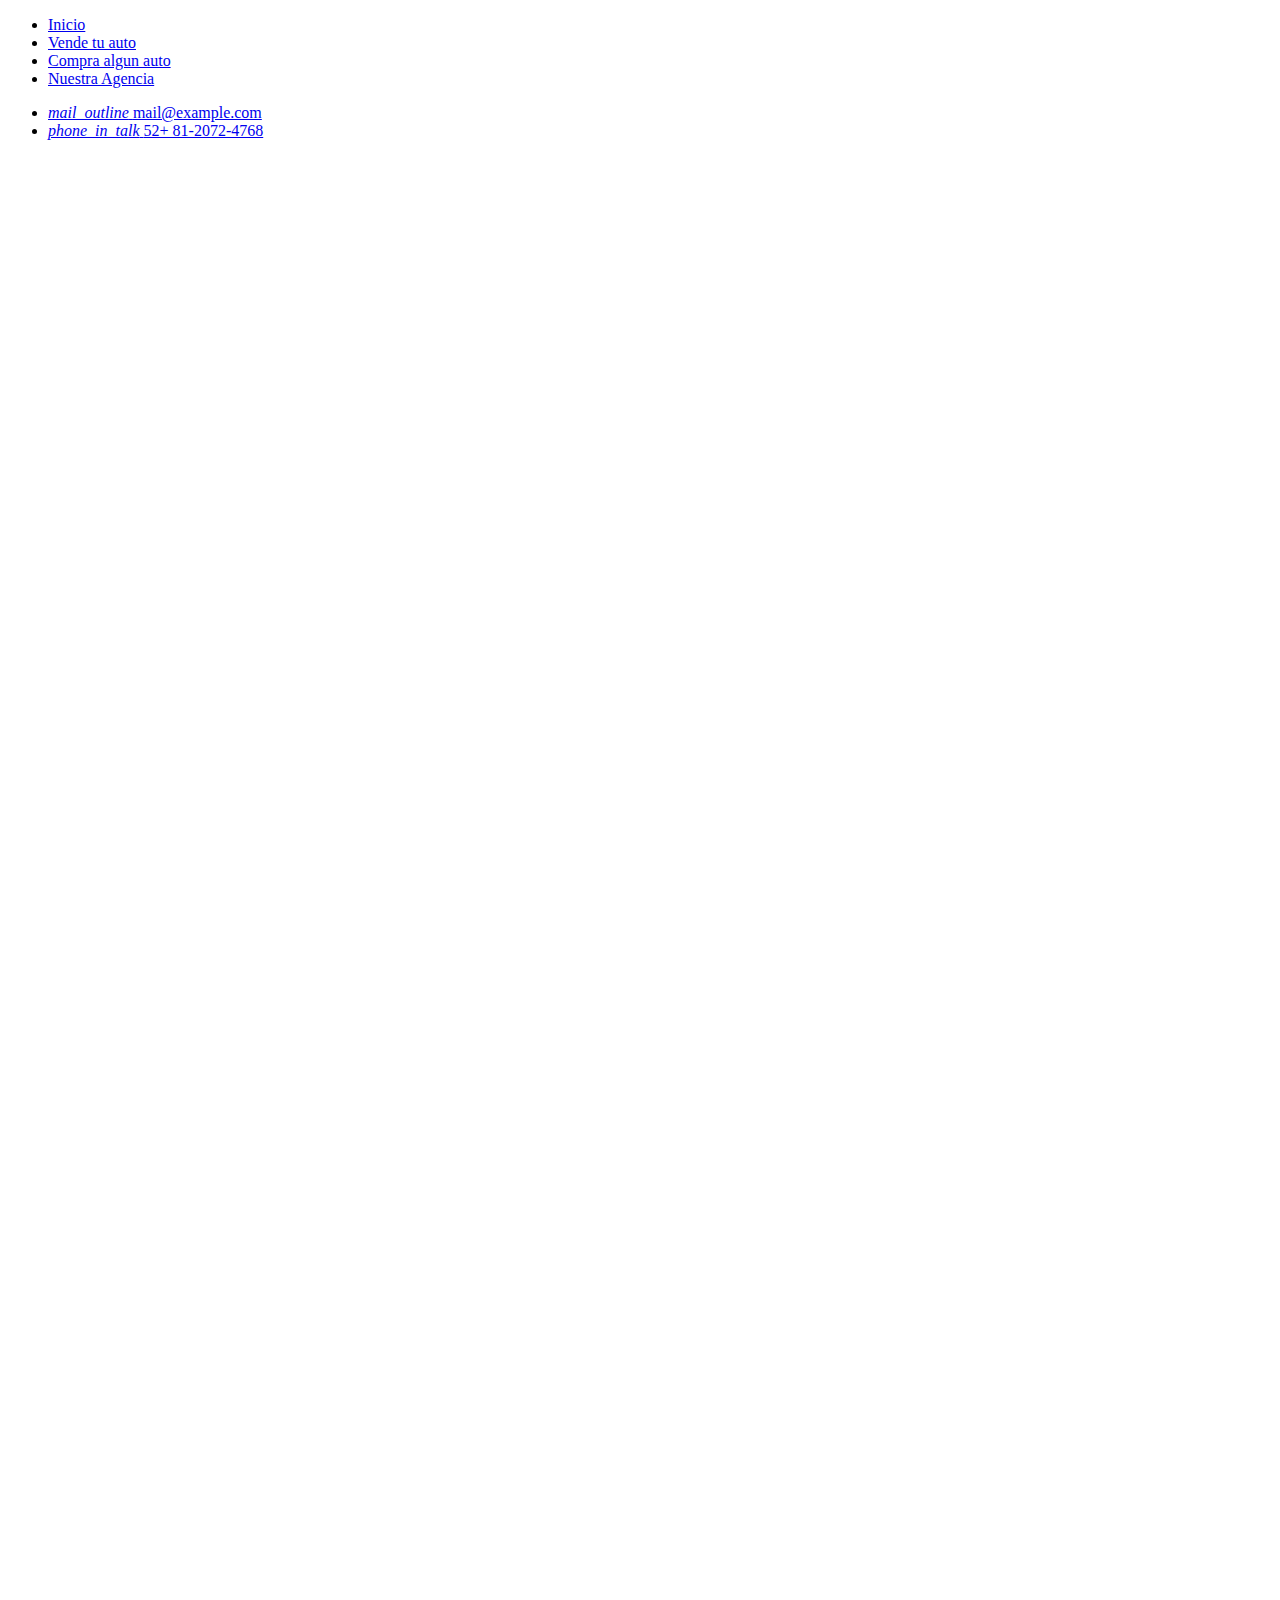
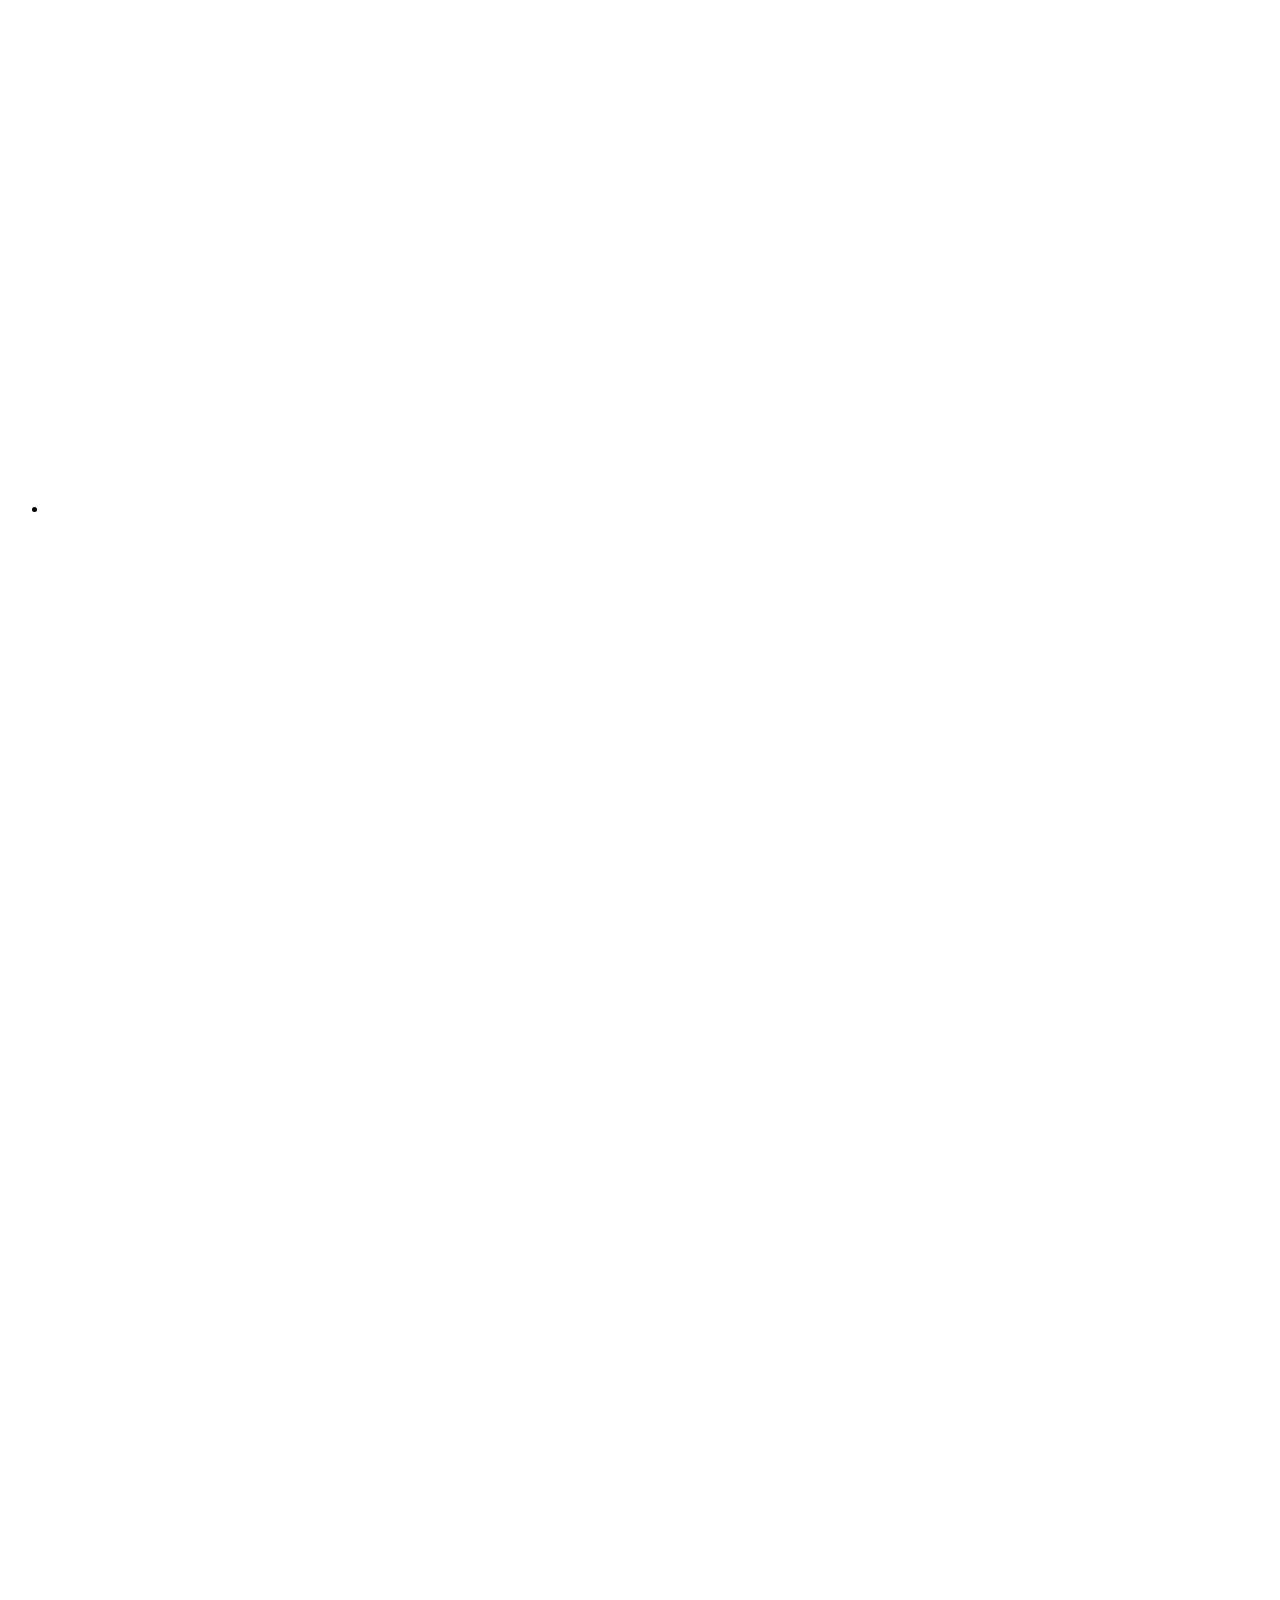
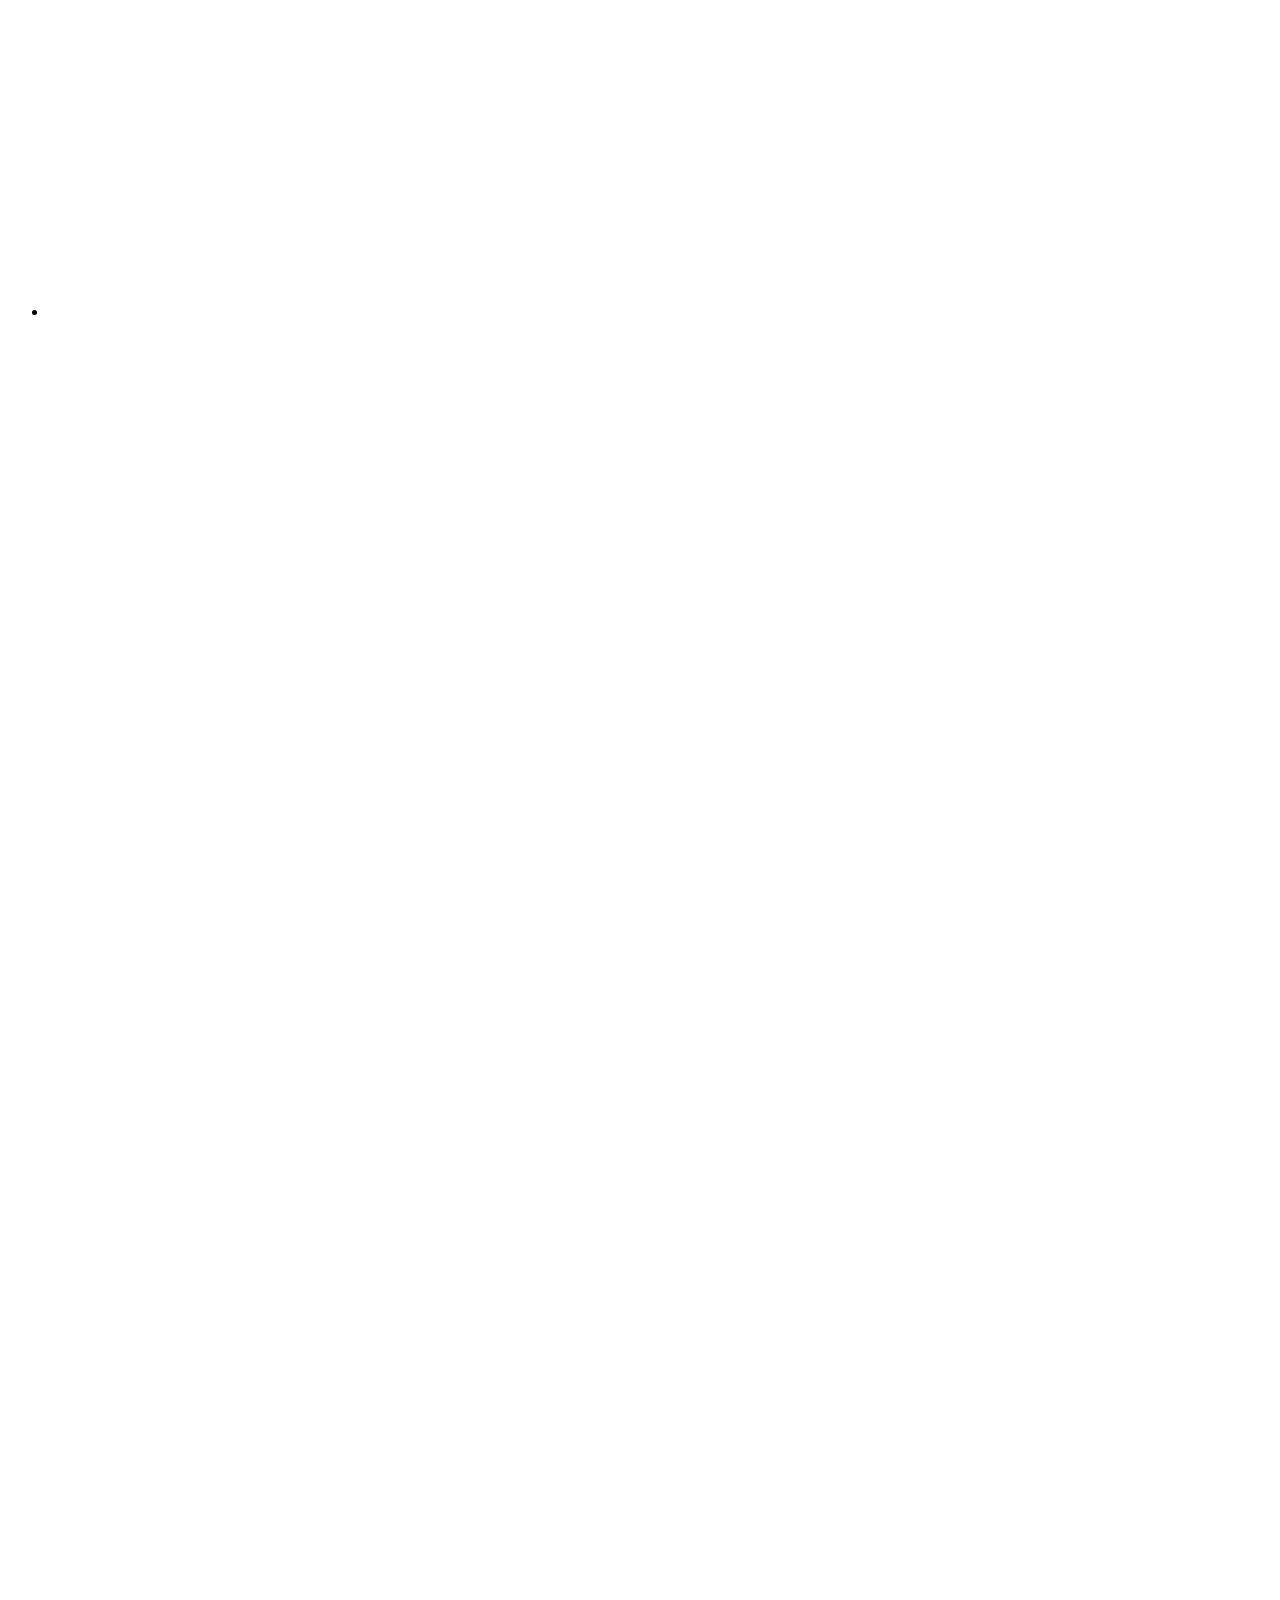
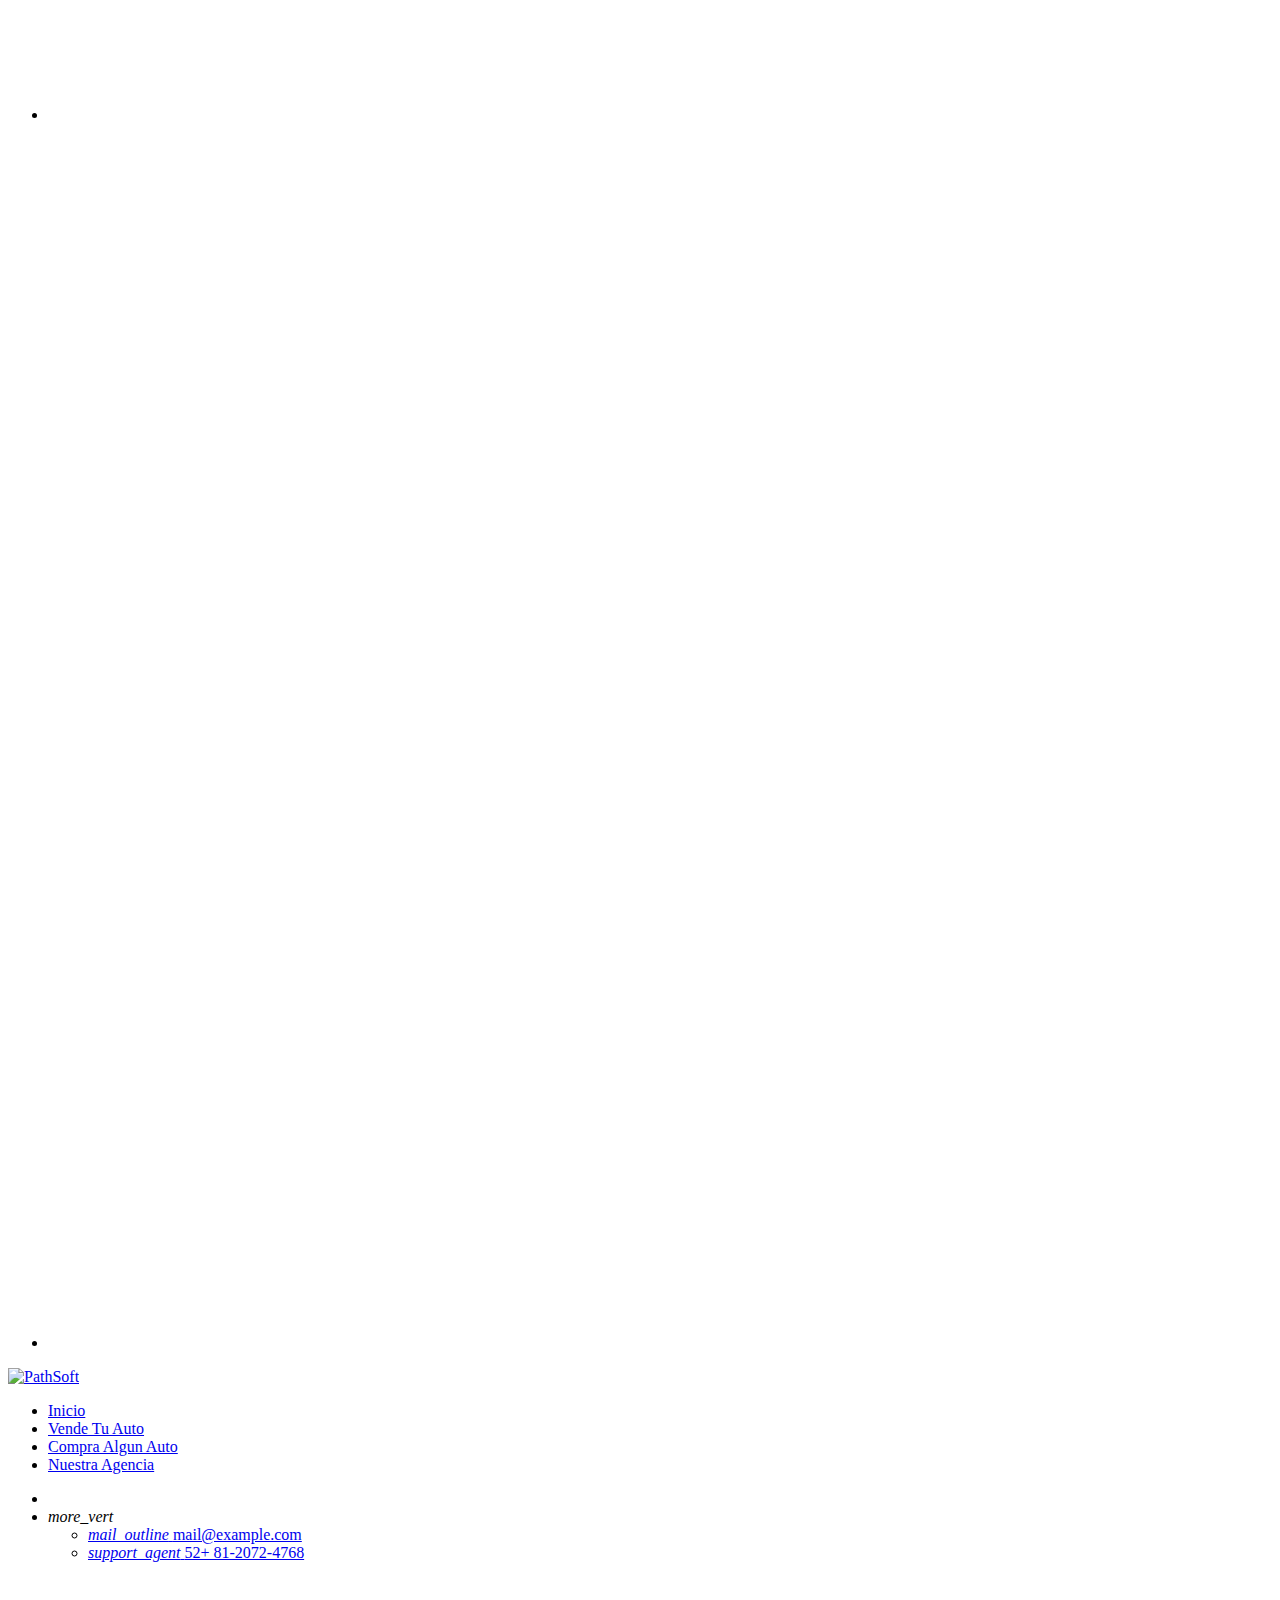
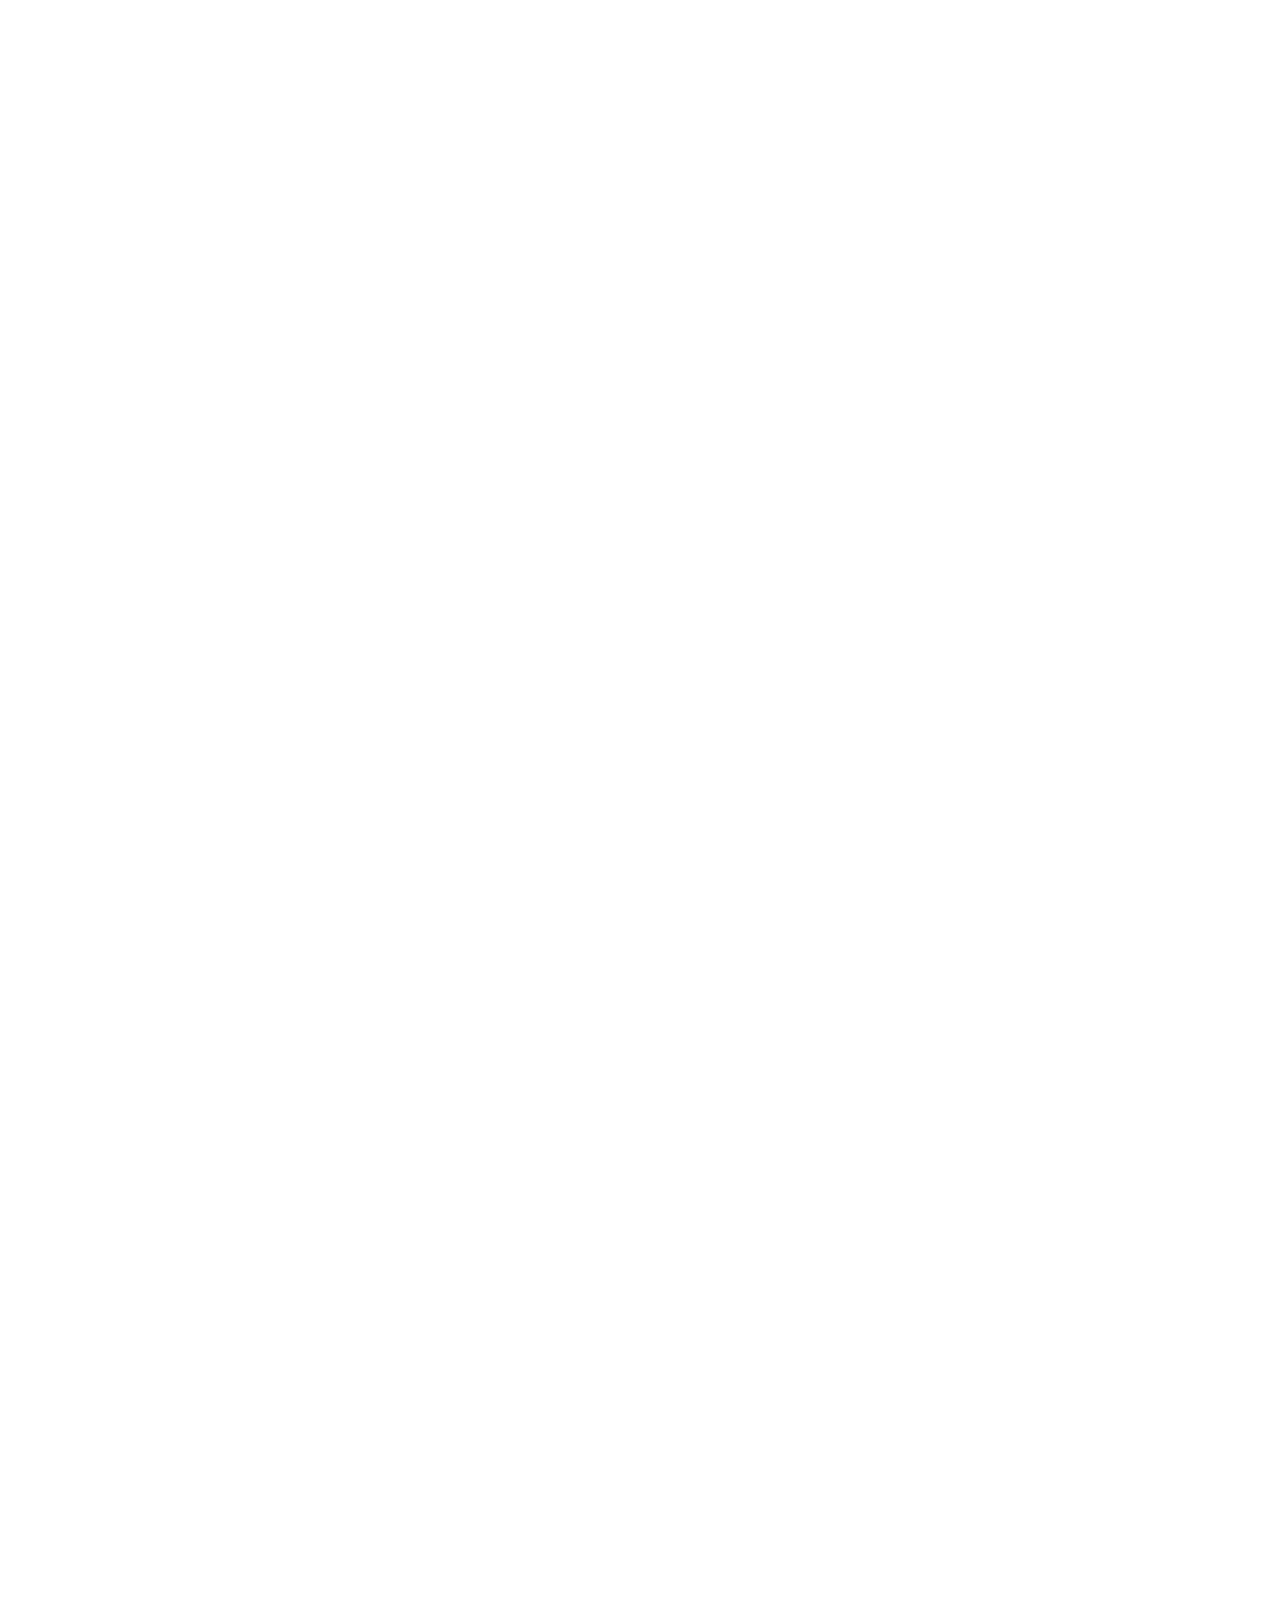
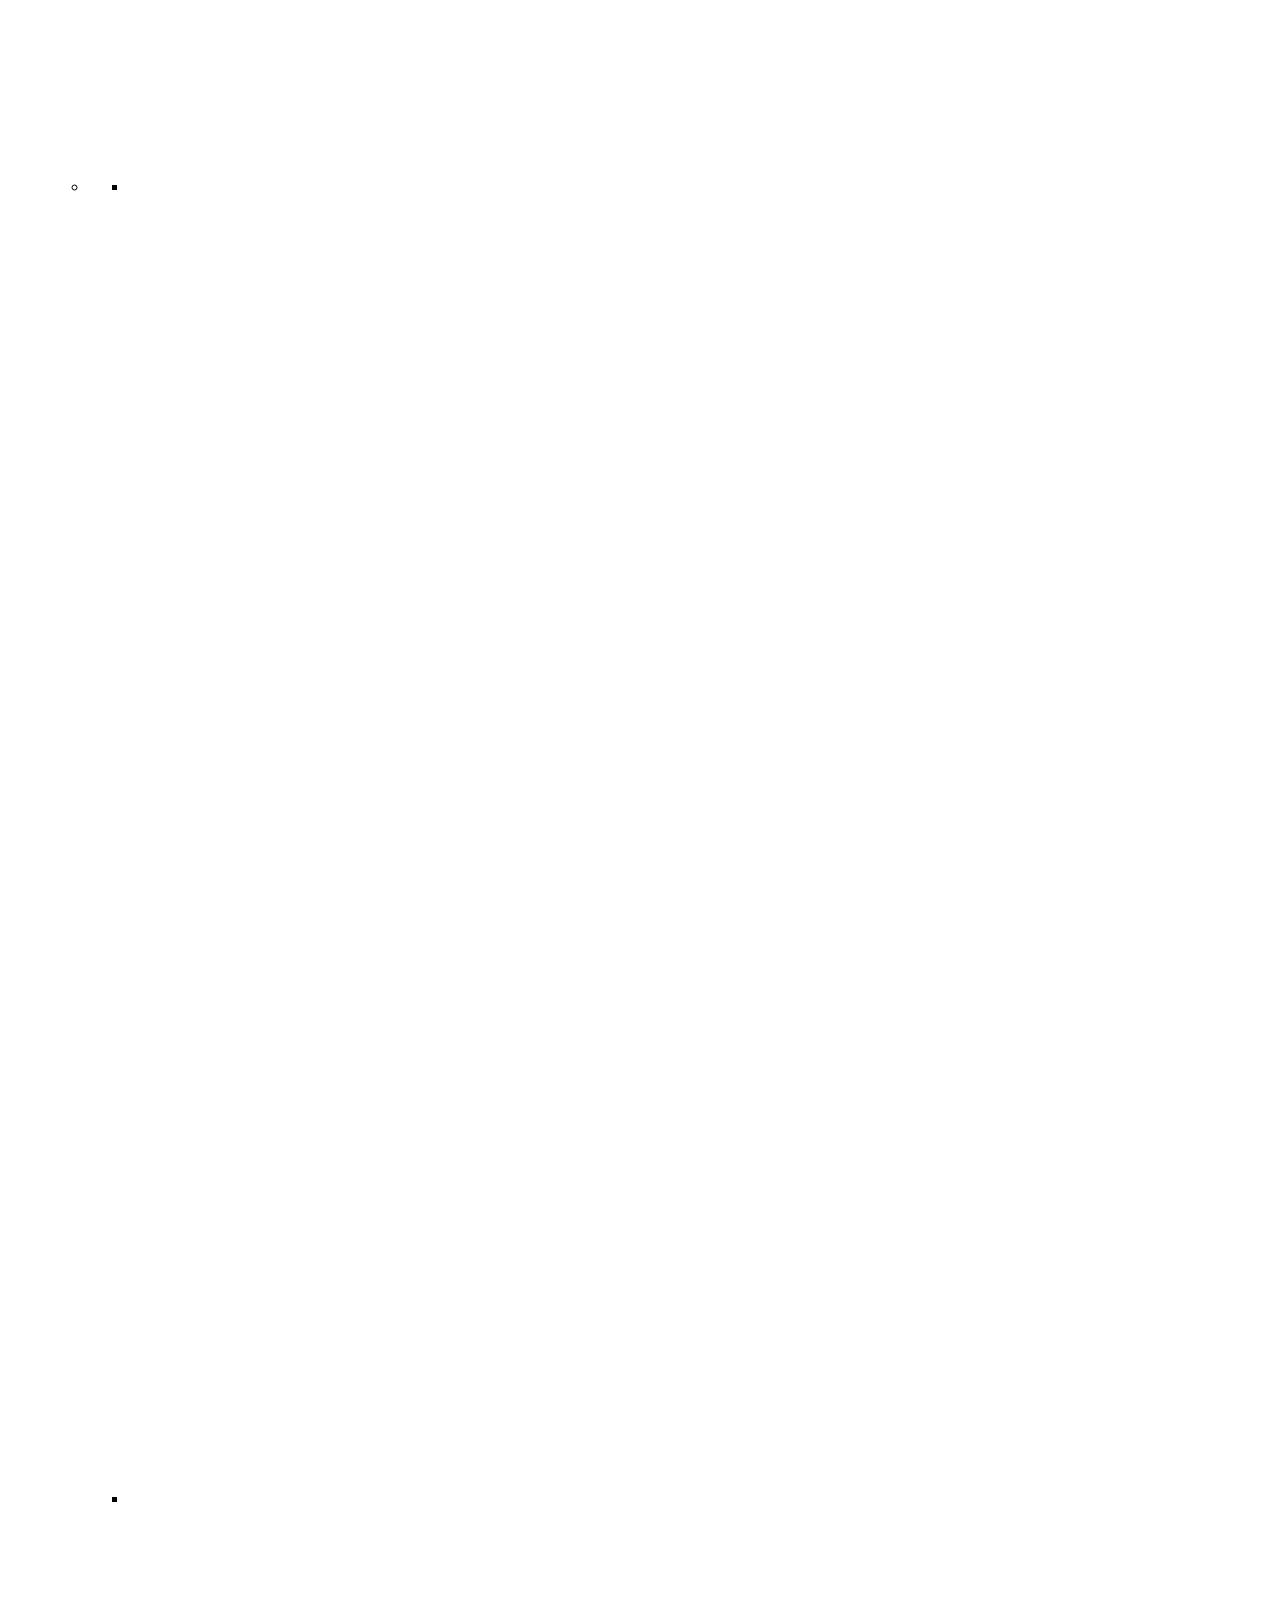
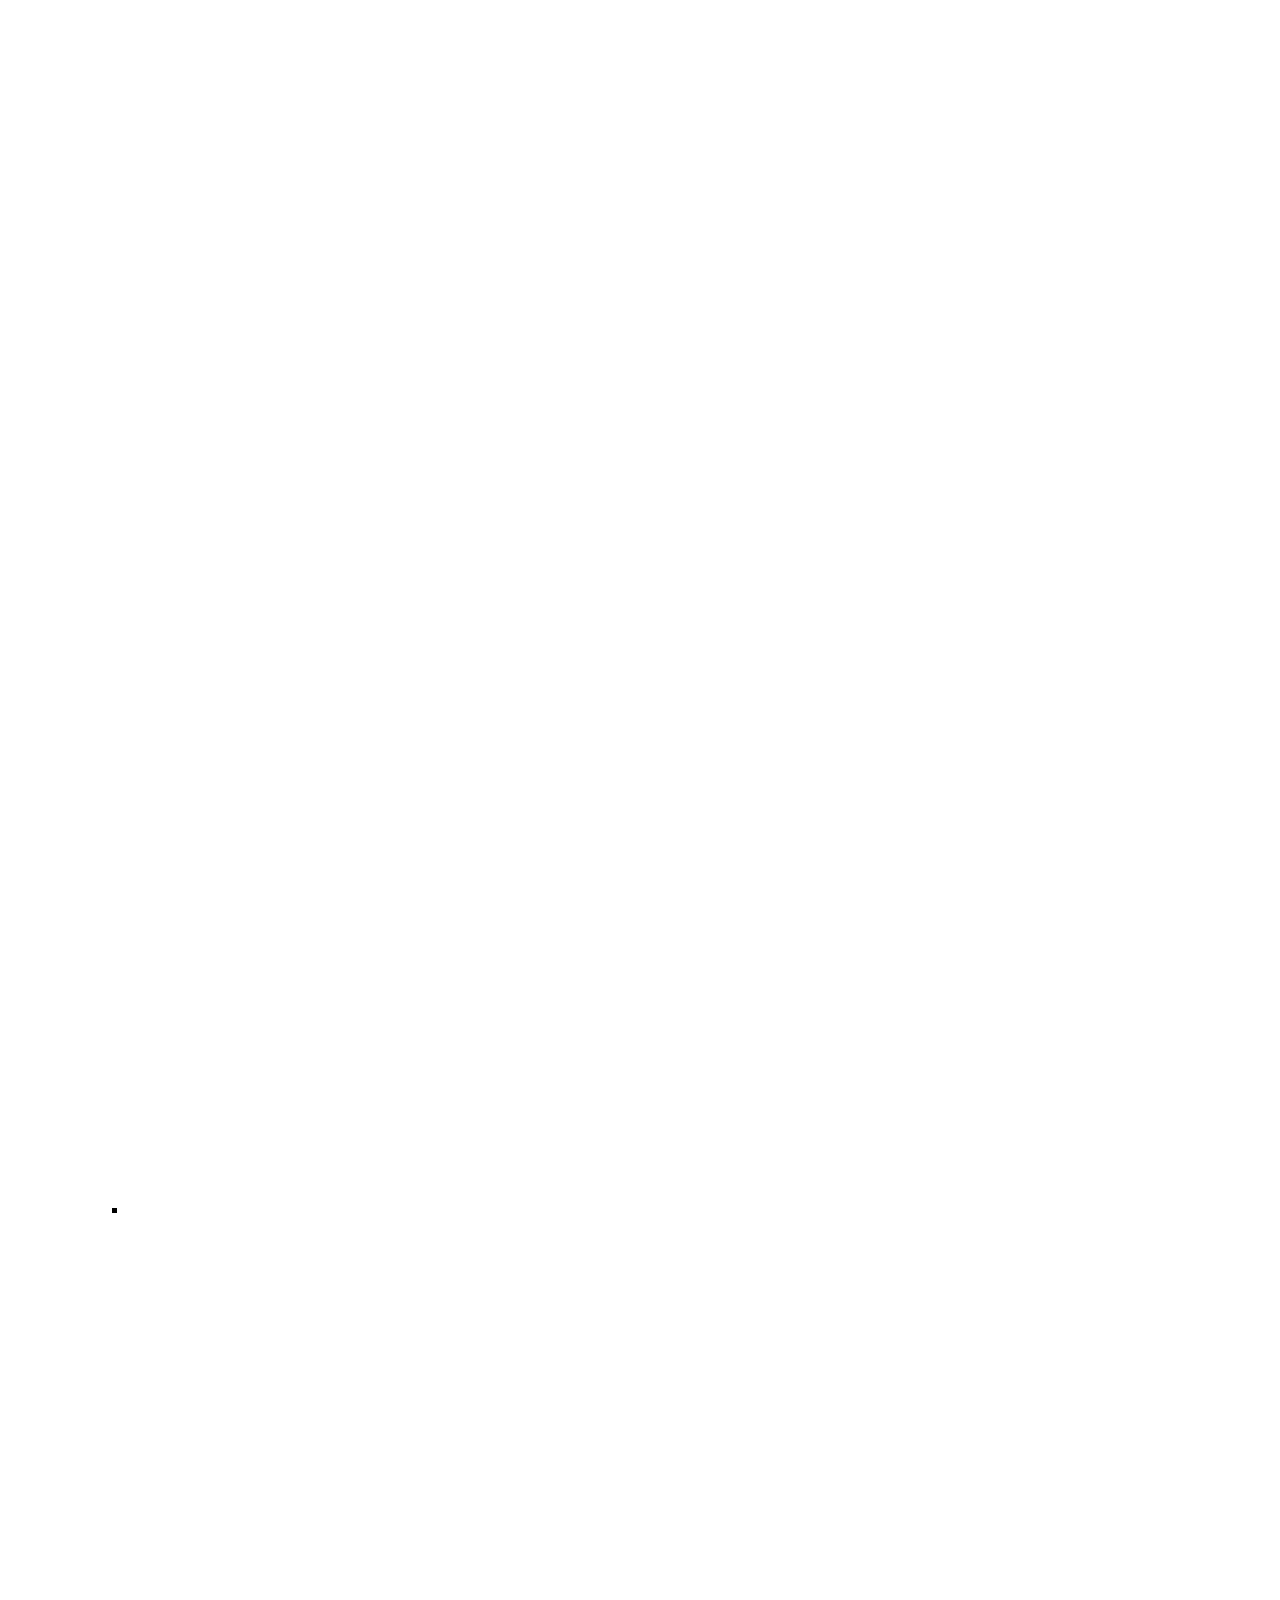
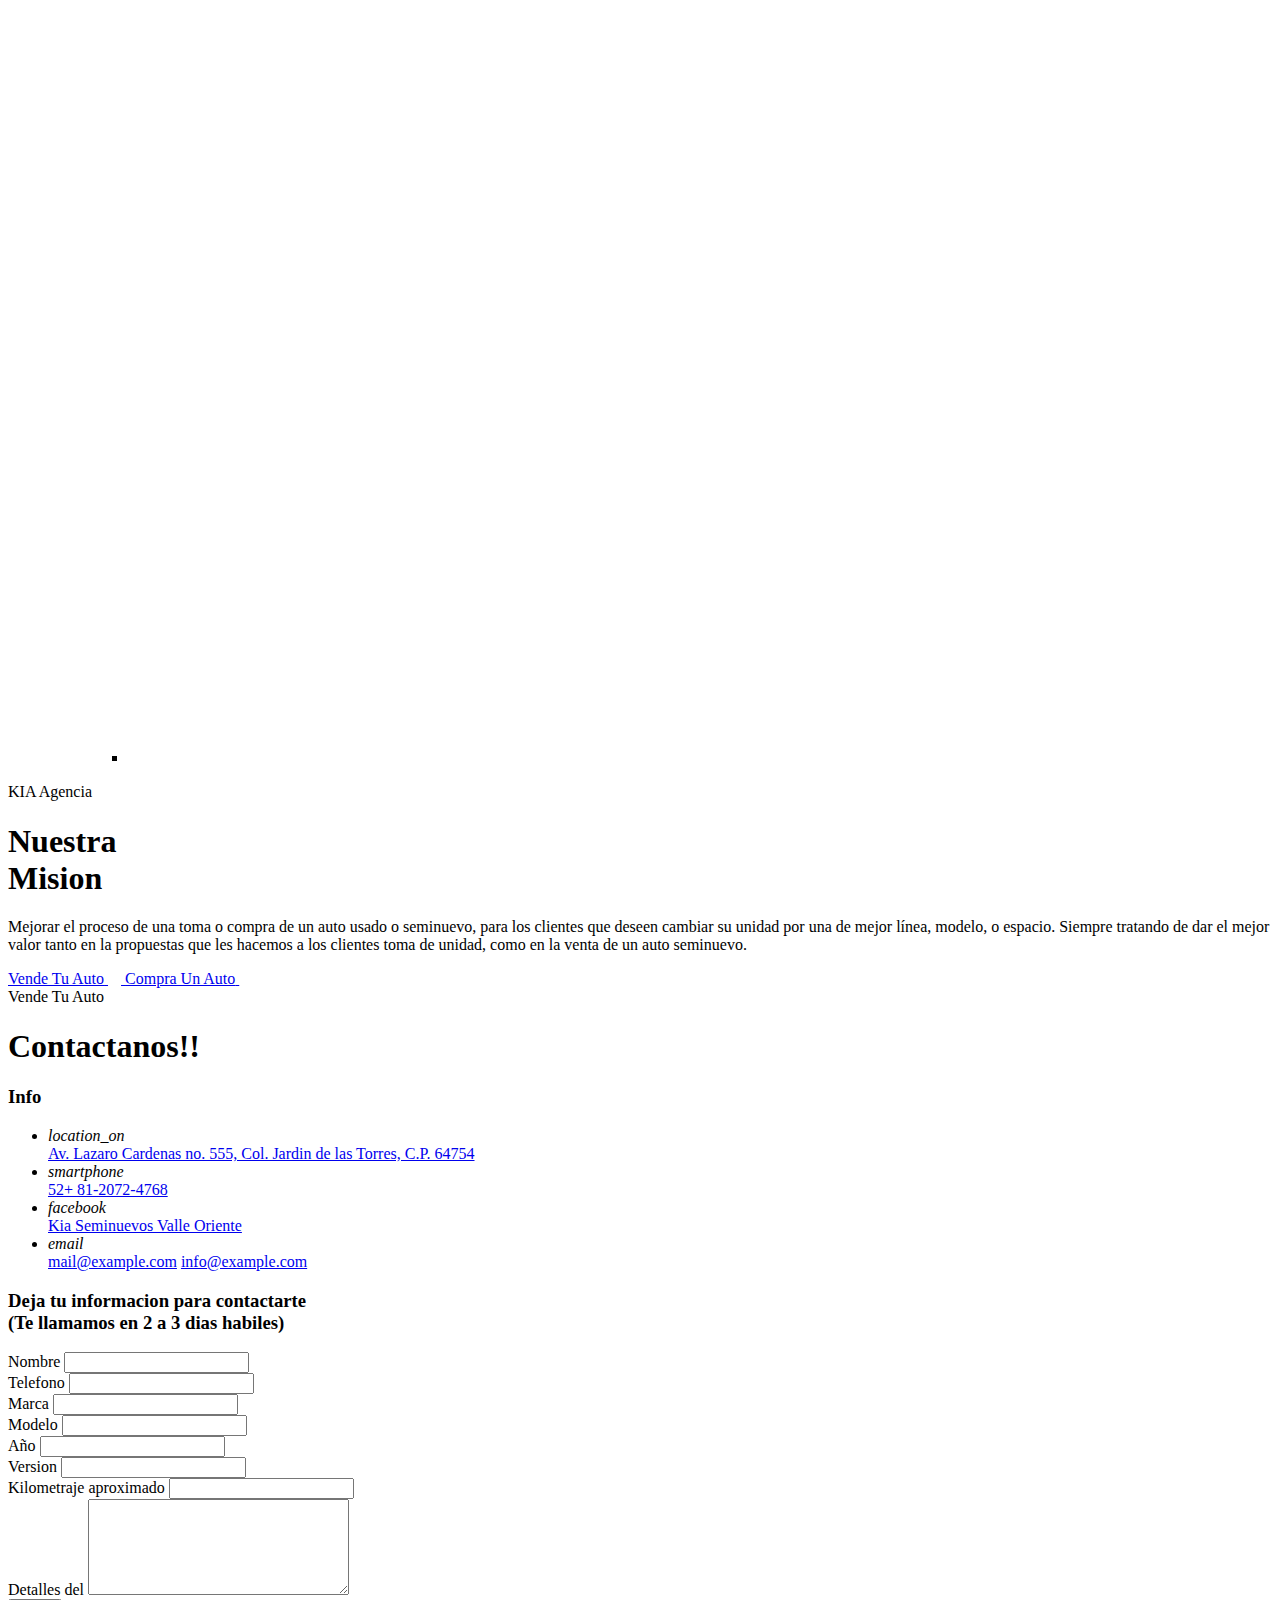
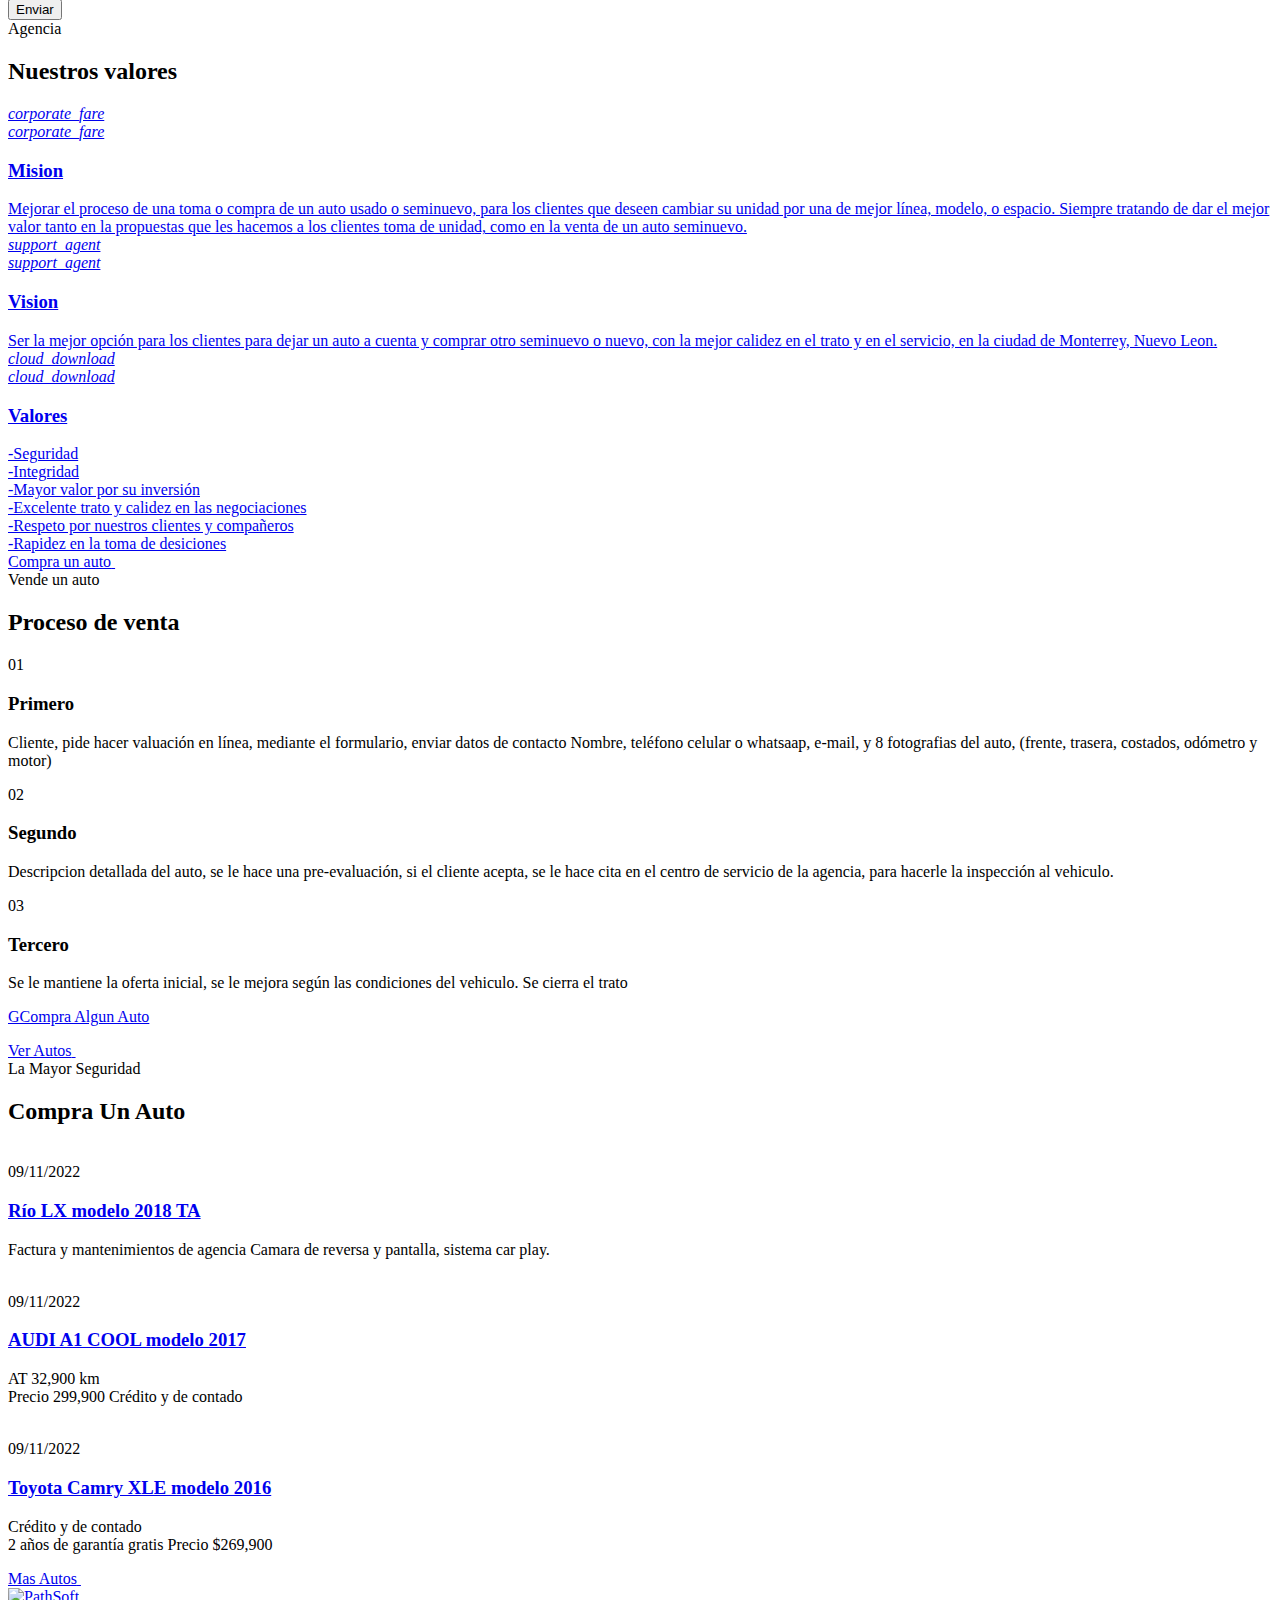
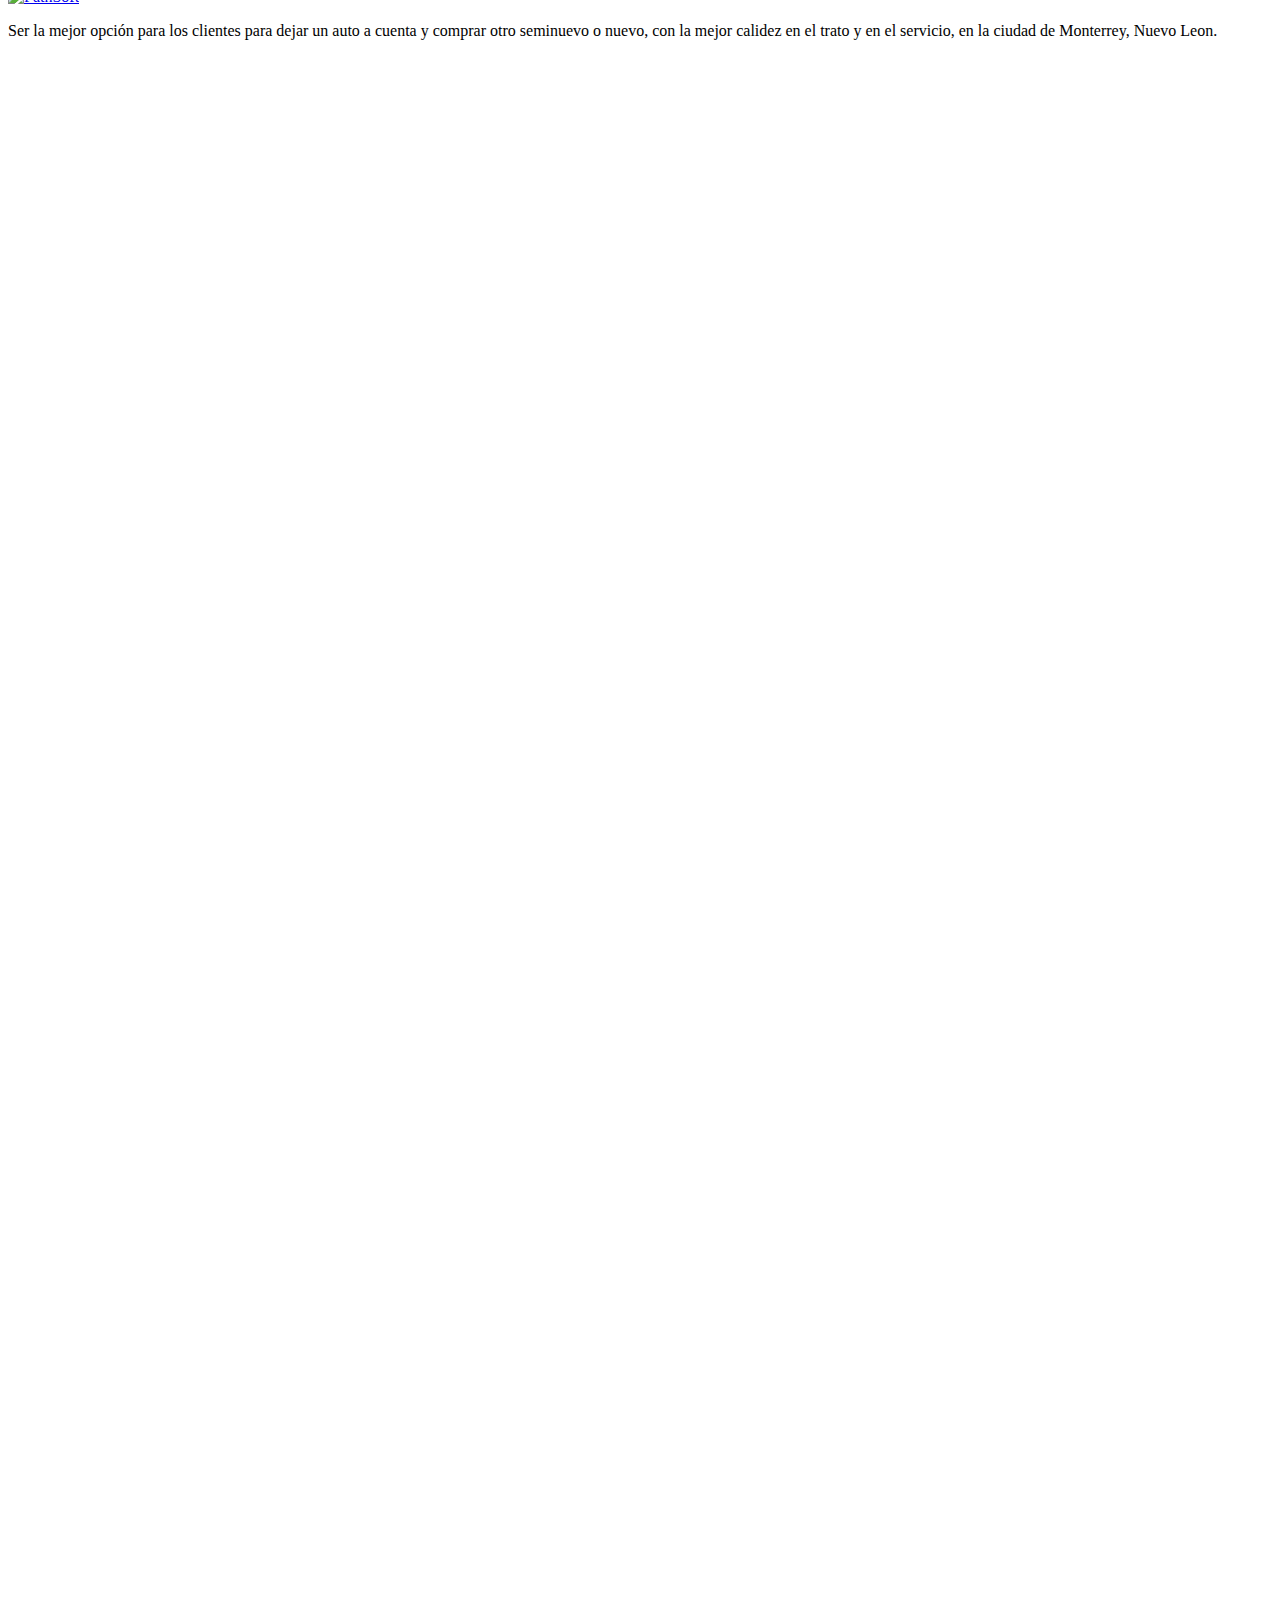
==== index.html @ 4a177a9e "Add files via upload" ====
<!DOCTYPE html><html lang="es">

<head>

    <meta charset="utf-8">

    <title>KIA - Inicio</title>

    <meta name="description" content="Description">
    <meta http-equiv="X-UA-Compatible" content="IE=edge">
    <meta name="viewport" content="width=device-width, initial-scale=1, maximum-scale=2">
        
    <link rel="icon" href="assets/img/favicon/favicon.png" type="image/x-icon"> 

    <link rel="stylesheet" href="assets/css/libs.css">
<link rel="stylesheet" href="assets/css/style.css">
    <link rel="preload" href="assets/fonts/istok-web-v15-latin/istok-web-v15-latin-regular.woff2" as="font" type="font/woff2" crossorigin>
<link rel="preload" href="assets/fonts/istok-web-v15-latin/istok-web-v15-latin-700.woff2" as="font" type="font/woff2" crossorigin>
<link rel="preload" href="assets/fonts/montserrat-v15-latin/montserrat-v15-latin-700.woff2" as="font" type="font/woff2" crossorigin>
<link rel="preload" href="assets/fonts/montserrat-v15-latin/montserrat-v15-latin-600.woff2" as="font" type="font/woff2" crossorigin>

<link rel="preload" href="assets/fonts/material-icons/material-icons.woff2" as="font" type="font/woff2" crossorigin>
<link rel="preload" href="assets/fonts/material-icons/material-icons-outlined.woff2" as="font" type="font/woff2" crossorigin>

</head>

<body>

	<main class="main">
		
		<div class="main-inner">

			<!-- Begin mobile main menu -->
<nav class="mmm">
    <div class="mmm-content">
        <ul class="mmm-list">
            <li><a href="index.html">Inicio</a></li>
            <li><a href="about-us.html">Vende tu auto</a></li>
            <li><a href="news.html">Compra algun auto</a></li>
            <li><a href="typography.html">Nuestra Agencia</a></li>
           <!-- <li><a href="typography.html">Typography</a></li>
            <li><a href="tabs-and-accordions.html">Tabs & Accordions</a></li>
            <li><a href="news.html">News</a></li>
            <li><a href="contact-us.html">Contact Us</a></li>-->
        </ul>
    </div>

</nav><!-- End mobile main menu -->



<!-- Begin header -->
<header class="header">
    <!-- Begin header top -->
    <nav class="header-top">
        <div class="container">
            <div class="row align-items-center justify-content-between">


                <div class="col-auto">
                    <!-- Begin header top info -->
                    <ul class="header-top-info">
                        <li>
                            <a href="mailto:mail@example.com">
                                <i class="material-icons md-18">mail_outline</i>
                                <span>mail@example.com</span>
                            </a>
                        </li>
                        <li>
                            <a href="mailto:mail@example.com" class="formingHrefTel">
                                <i class="material-icons md-18">phone_in_talk</i>
                                <span>52+ 81-2072-4768</span>
                            </a>
                        </li>
                    </ul><!-- Ennd header top info -->
                </div>
                <div class="col-auto">
                    <div class="header-top-links">
                        <!-- Begin social links -->
                        <ul class="social-links">
                            <li>
                                <a href="#!" title="Facebook">
                                    <svg viewBox="0 0 320 512"><use xlink:href="assets/img/sprite.svg#facebook-icon"></use></svg>
                                </a>
                            </li>
                            <li>
                                <a href="#!" title="Instagram">
                                    <svg viewBox="0 0 448 512"><use xlink:href="assets/img/sprite.svg#instagram-icon"></use></svg>
                                </a>
                            </li>
                            <li>
                                <a href="#!" title="LinkedIn">
                                    <svg viewBox="0 0 448 512"><use xlink:href="assets/img/sprite.svg#linkedin-icon"></use></svg>
                                </a>
                            </li>
                            <li>
                                <a href="#!" title="Twitter">
                                    <svg viewBox="0 0 512 512"><use xlink:href="assets/img/sprite.svg#twitter-icon"></use></svg>
                                </a>
                            </li>
                        </ul><!-- End social links -->
                    </div>
                </div>
            </div>
        </div>
    </nav><!-- End header top -->
    <!-- Begin header fixed -->
    <nav class="header-fixed">
        <div class="container">
            <div class="row flex-nowrap align-items-center justify-content-between">
                <div class="col-auto d-block d-lg-none header-fixed-col">
                    <div class="main-mnu-btn">
                        <span class="bar bar-1"></span>
                        <span class="bar bar-2"></span>
                        <span class="bar bar-3"></span>
                        <span class="bar bar-4"></span>
                    </div>
                </div>
                <div class="col-auto header-fixed-col">
                    <!-- Begin logo -->
                    <a href="index.html" class="logo" title="PathSoft">
                        <img src="assets/img/logo.svg" width="115" height="36" alt="PathSoft">
                    </a><!-- End logo -->
                </div>
                <div class="col-auto header-fixed-col d-none d-lg-block col-static">
                    <!-- Begin main menu -->
<nav class="main-mnu">
    <ul class="main-mnu-list">
        <li><a href="index.html" data-title="Inicio"><span>Inicio</span></a></li>
        <li><a href="about-us.html" data-title="Vende Tu Auto"><span>Vende Tu Auto</span></a></li>
        <li><a href="news.html" data-title="Compra Algun Auto"><span>Compra Algun Auto</span></a></li>
    <li><a href="typography.html" data-title="Nuestra Agencia"><span>Nuestra Agencia</span></a></li>
        <!--- <li><a href="tabs-and-accordions.html" data-title="Tabs & Accordions"><span>Tabs & Accordions</span></a></li>
        <li><a href="news.html" data-title="News"><span>News</span></a></li>
        <li><a href="contact-us.html" data-title="Contact Us"><span>Contact Us</span></a></li>-->
    </ul>
</nav><!-- End main menu -->
                </div>
                <div class="col-auto header-fixed-col col-static">
                    <!-- Begin header actions -->
                    <ul class="header-actions">
                        <!-- Begin header languarge -->
                        <li class="d-none d-lg-block">
                        </li><!-- End header languarge -->
                        <!-- Begin header navbar -->
                        <li class="d-block d-lg-none">
                            <div class="header-navbar">
                                <div class="header-navbar-btn">
                                    <i class="material-icons md-24">more_vert</i>
                                </div>
                                <ul class="header-navbar-content">
                                    <li>
                                        <a href="mailto:mail@example.com">
                                            <i class="material-icons md-20">mail_outline</i>
                                            <span>mail@example.com</span>
                                        </a>
                                    </li>
                                    <li>
                                        <a href="mailto:mail@example.com" class="formingHrefTel">
                                            <i class="material-icons md-20">support_agent</i>
                                            <span>52+ 81-2072-4768</span>
                                        </a>
                                    </li>
                                    <li>
                                        <!-- Begin social links -->
                                        <ul class="social-links">
                                            <li>
                                                <a href="#!" title="Facebook">
                                                    <svg viewBox="0 0 320 512"><use xlink:href="assets/img/sprite.svg#facebook-icon"></use></svg>
                                                </a>
                                            </li>
                                            <li>
                                                <a href="#!" title="Instagram">
                                                    <svg viewBox="0 0 448 512"><use xlink:href="assets/img/sprite.svg#instagram-icon"></use></svg>
                                                </a>
                                            </li>
                                            <li>
                                                <a href="#!" title="LinkedIn">
                                                    <svg viewBox="0 0 448 512"><use xlink:href="assets/img/sprite.svg#linkedin-icon"></use></svg>
                                                </a>
                                            </li>
                                            <li>
                                                <a href="#!" title="Twitter">
                                                    <svg viewBox="0 0 512 512"><use xlink:href="assets/img/sprite.svg#twitter-icon"></use></svg>
                                                </a>
                                            </li>
                                        </ul><!-- End social links -->
                                    </li>
                                </ul>
                            </div>
                        </li><!-- End header navbar -->
                    </ul><!-- End header actions -->
                </div>
            </div>
        </div>
    </nav><!-- End header fixed -->
</header><!-- End header -->

			<!-- Begin intro -->
<div class="section-bgc intro">
    <div class="intro-slider">
        <div class="intro-item" style="background-image: url(assets/img/kia\ motors.jpg);">
            <div class="container">
                <div class="row">
                    <div class="col">
                        <div class="intro-content">
                            <div class="section-heading shm-none">
                                <div class="section-subheading">KIA Agencia</div>
                                <h1 class="title-fast">Nuestra<br> Mision</h1>
                                <p class="section-desc">Mejorar el proceso de una toma o compra de un auto usado o seminuevo, para los clientes que deseen cambiar su unidad por una de mejor línea, modelo, o espacio. 
                                    Siempre tratando de dar el mejor valor tanto en la propuestas que les hacemos a los clientes toma de unidad, como en la venta de un auto seminuevo. 
                                    </p>
                            </div>
                            <div class="wrap-btn intro-btns">
                                <a href="about-us.html" class="btn btn-with-icon btn-small ripple">
                                    <span>Vende Tu Auto</span>
                                    <svg class="btn-icon-right" viewBox="0 0 13 9" width="13" height="9"><use xlink:href="assets/img/sprite.svg#arrow-right"></use></svg>
                                </a>
                                <a href="news.html" class="btn btn-with-icon btn-border btn-small ripple">
                                    <span>Compra Un Auto</span>
                                    <svg class="btn-icon-right" viewBox="0 0 13 9" width="13" height="9"><use xlink:href="assets/img/sprite.svg#arrow-right"></use></svg>
                                </a>
                            </div>
                        </div>
                    </div>
                </div>
            </div>
        </div>
    </div>
</div><!-- End intro -->

<div class="section">
    <div class="container">
        <div class="row content-items">
            <div class="col-12">
                <div class="section-heading">
                    <div class="section-subheading">Vende Tu Auto</div>
                    <h1>Contactanos!!</h1>
                </div>
            </div>
            <div class="col-xl-4 col-md-5 content-item">
                <div class="contact-info section-bgc">
                    <h3>Info</h3>
                    <ul class="contact-list">
                        <li>
                            <i class="material-icons md-22">location_on</i>
                            <div class="footer-contact-info">
                                <a href="#">
                                    Av. Lazaro Cardenas no. 555, Col. Jardin de las Torres, C.P. 64754 

                                </a>
                            </div>
                        </li>
                        <li>
                            <i class="material-icons md-22 footer-contact-tel">smartphone</i>
                            <div class="footer-contact-info">
                                <a href="tel:+13239134688" class="formingHrefTel">52+ 81-2072-4768 </a>
                            </div>
                        </li>
                        <li>
                            <i class="material-icons md-22 footer-contact-tel">facebook</i>
                            <div class="footer-contact-info">
                                <a href="https://www.facebook.com/profile.php?id=100086598034431 class=" class="formingHrefTel">Kia Seminuevos Valle Oriente</a>
                            </div>
                        </li>
                        <li>
                            <i class="material-icons md-22 footer-contact-email">email</i>
                            <div class="footer-contact-info">
                                <a href="mailto:mail@example.com">mail@example.com</a>
                                <a href="mailto:info@example.com">info@example.com</a>
                            </div>
                        </li>
                    </ul>
                </div>
            </div>
            <div class="col-xl-8 col-md-7 content-item">
                <form action="#!" method="post" class="contact-form contact-form-padding">
                    <!-- Begin hidden Field for send form -->
                    <input type="hidden" name="form_subject" value="Contact form">
                    <!-- End hidden Field for send form -->
                    <div class="row gutters-default">
                        <div class="col-12">
                            <h3>Deja tu informacion para contactarte <br> (Te llamamos en 2 a 3 dias habiles) </h3>
                        </div>
                        <div class="col-xl-4 col-sm-6 col-12">
                            <div class="form-field">
                                <label for="contact-name" class="form-field-label">Nombre</label>
                                <input type="text" class="form-field-input" name="ContactName" value="" autocomplete="off" required="required" id="contact-name">
                            </div>
                        </div>
                        <div class="col-xl-4 col-sm-6 col-12">
                            <div class="form-field">
                                <label for="contact-phone" class="form-field-label">Telefono</label>
                                <input type="tel" class="form-field-input mask-phone" name="ContactPhone" value="" autocomplete="off" required="required" id="contact-phone">
                            </div>
                        </div>
                        <div class="col-xl-4 col-12">
                            <div class="form-field">
                                <label for="contact-email" class="form-field-label">Marca</label>
                                <input type="email" class="form-field-input" name="ContactEmail" value="" autocomplete="off" required="required" id="contact-email">
                            </div>
                        </div>
                        <div class="col-xl-4 col-12">
                            <div class="form-field">
                                <label for="contact-email" class="form-field-label">Modelo</label>
                                <input type="email" class="form-field-input" name="ContactEmail" value="" autocomplete="off" required="required" id="contact-email">
                            </div>
                        </div>
                        <div class="col-xl-4 col-12">
                            <div class="form-field">
                                <label for="contact-email" class="form-field-label">Año</label>
                                <input type="email" class="form-field-input" name="ContactEmail" value="" autocomplete="off" required="required" id="contact-email">
                            </div>
                        </div>
                        <div class="col-xl-4 col-12">
                            <div class="form-field">
                                <label for="contact-email" class="form-field-label">Version</label>
                                <input type="email" class="form-field-input" name="ContactEmail" value="" autocomplete="off" required="required" id="contact-email">
                            </div>
                        </div>
                        <div class="col-xl-4 col-12">
                            <div class="form-field">
                                <label for="contact-email" class="form-field-label">Kilometraje aproximado</label>
                                <input type="email" class="form-field-input" name="ContactEmail" value="" autocomplete="off" required="required" id="contact-email">
                            </div>
                        </div>







                        <div class="col-12">
                            <div class="form-field">
                                <label for="contact-message" class="form-field-label">Detalles del </label>
                                <textarea name="ContactMessage" class="form-field-input" id="contact-message" cols="30" rows="6"></textarea>
                            </div>
                        </div>
                        <div class="col-12">
                            <div class="form-btn">
                                <button type="submit" class="btn btn-w240 ripple"><span>Enviar</span></button>
                            </div>
                        </div>
                    </div>
                </form>
            </div>
        </div>
    </div>
</div>


			<!-- Begin services -->
<section class="section services">
    <div class="container">
        <div class="row">
            <div class="col-12">
                <div class="section-heading heading-center">
                    <div class="section-subheading">Agencia</div>
                    <h2>Nuestros valores</h2>
                </div> 
            </div>
            <div class="col-lg-4 col-md-6 col-12 item">
                <a href="single-services.html" class="iitem item-style">
                    <div class="iitem-icon">
                        <i class="material-icons material-icons-outlined md-48">corporate_fare</i>
                    </div>
                    <div class="iitem-icon-bg">
                        <i class="material-icons material-icons-outlined">corporate_fare</i>
                    </div>
                    <h3 class="iitem-heading item-heading-large">Mision</h3>
                    <div class="iitem-desc">Mejorar el proceso de una toma o compra de un auto usado o seminuevo, para los clientes que deseen cambiar su unidad por una de mejor línea, modelo, o espacio. 
                        Siempre tratando de dar el mejor valor tanto en la propuestas que les hacemos a los clientes toma de unidad, como en la venta de un auto seminuevo. 
                        </div>
                </a>
            </div>
            <div class="col-lg-4 col-md-6 col-12 item">
                <a href="single-services.html" class="iitem item-style">
                    <div class="iitem-icon">
                        <i class="material-icons material-icons-outlined md-48">support_agent</i>
                    </div>
                    <div class="iitem-icon-bg">
                        <i class="material-icons material-icons-outlined">support_agent</i>
                    </div>
                    <h3 class="iitem-heading item-heading-large">Vision</h3>
                    <div class="iitem-desc">Ser la mejor opción para los clientes para dejar un auto a cuenta y comprar otro seminuevo o nuevo, con la mejor calidez en el trato y en el servicio, en la ciudad de Monterrey, Nuevo Leon.</div>
                </a>
            </div>
            <div class="col-lg-4 col-md-12 col-12 item">
                <a href="single-services.html" class="iitem item-style">
                    <div class="iitem-icon">
                        <i class="material-icons material-icons-outlined md-48">cloud_download</i>
                    </div>
                    <div class="iitem-icon-bg">
                        <i class="material-icons material-icons-outlined">cloud_download</i>
                    </div>
                    <h3 class="iitem-heading item-heading-large">Valores</h3>
                    <div class="iitem-desc">
                        -Seguridad
                        <br> 
                        -Integridad
                        <br> 
                        -Mayor valor por su inversión
                        <br> 
                        -Excelente trato y calidez en las negociaciones 
                        <br>
                        -Respeto por nuestros clientes y compañeros 
                        <br>
                        -Rapidez en la toma de desiciones
                        </div>
                </a>
            </div>
            <div class="col-12">
                <div class="section-btns justify-content-center">
                    <a href="news.html" class="btn btn-with-icon btn-w240 ripple">
                        <span>Compra un auto</span>
                        <svg class="btn-icon-right" viewBox="0 0 13 9" width="13" height="9"><use xlink:href="assets/img/sprite.svg#arrow-right"></use></svg>
                    </a>
                </div>
            </div>
        </div>
    </div>
</section><!-- End services -->

			<!-- Begin advantages -->
<section class="section section-bgc">
    <div class="container">
        <div class="row items">
            <div class="col-12">
                <div class="section-heading heading-center">
                    <div class="section-subheading">Vende un auto</div>
                    <h2>Proceso de venta</h2>
                </div> 
            </div>
            <div class="col-lg-4 col-md-6 col-12 item">
                <div class="ini">
                    <div class="ini-count">01</div>
                    <div class="ini-info">
                        <h3 class="ini-heading item-heading-large">Primero</h3>

                        <div class="ini-desc">
                            <p>Cliente, pide hacer valuación en línea, mediante el formulario, enviar datos de contacto
                                Nombre, teléfono celular o whatsaap, e-mail, y 8 fotografias del auto, (frente, trasera, costados, odómetro y motor) 
                                </p>
                        </div>
                    </div>
                </div>
            </div>
            <div class="col-lg-4 col-md-6 col-12 item">
                <div class="ini">
                    <div class="ini-count">02</div>
                    <div class="ini-info">
                        <h3 class="ini-heading item-heading-large">Segundo</h3>

                        <div class="ini-desc">
                            <p>Descripcion detallada del auto, se le hace una pre-evaluación, si el cliente acepta, se le hace cita en el centro de servicio de la agencia, para hacerle la inspección al vehiculo. </p>
                        </div>
                    </div>
                </div>
            </div>
            <div class="col-lg-4 col-md-6 col-12 item">
                <div class="ini">
                    <div class="ini-count">03</div>
                    <div class="ini-info">
                        <h3 class="ini-heading item-heading-large">Tercero</h3>

                        <div class="ini-desc">
                            <p> Se le mantiene la oferta inicial, se le mejora según las condiciones del vehiculo. Se cierra el trato </p>
                        </div>
                    </div>
                </div>
            </div>
        </div>
    </div>
</section><!-- End advantages -->

<a class="bff d-none d-md-block" href="news.html">
    <div class="container">
        <div class="row">
            <div class="col">
                <div class="bff-container">
                    <p>GCompra Algun Auto</p>
                    <div class="btn btn-border btn-small">
                        <span>Ver Autos</span>
                        <svg class="btn-icon-right" viewBox="0 0 13 9" width="13" height="9"><use xlink:href="assets/img/sprite.svg#arrow-right"></use></svg>
                    </div>
                </div>
            </div>
        </div>
    </div>
</a>



			<!-- Begin latest news -->
<section class="section ">
    <div class="container">
        <div class="row">
            <div class="col-12">
                <div class="section-heading heading-center">
                    <div class="section-subheading">La Mayor Seguridad</div>
                    <h2>Compra Un Auto</h2>
                </div> 
            </div>
            <div class="col-lg-4 col-md-6 col-12 item">
                <!-- Begin news item -->
                <article class="news-item item-style">
                    <a href="#" class="news-item-img">
                        <img data-src="assets/img/kia auto.jpg" class="lazy" src="[data-uri]" alt="">
                    </a>
                    <div class="news-item-info">
                        <div class="news-item-date">09/11/2022</div>
                        <h3 class="news-item-heading item-heading">
                            <a href="#" title="Benefits Of Async/Await">Río LX modelo 2018 TA</a>
                        </h3>
                        <div class="news-item-desc">
                            <p>Factura y mantenimientos de agencia 
                                Camara de reversa y pantalla, sistema car play.</p>
                        </div>
                    </div>
                </article><!-- End news item -->
            </div>
            <div class="col-lg-4 col-md-6 col-12 item">
                <!-- Begin news item -->
                <article class="news-item item-style">
                    <a href="#" class="news-item-img">
                        <img data-src="assets/img/audi auto.jpg" class="lazy" src="[data-uri]" alt="">
                    </a>
                    <div class="news-item-info">
                        <div class="news-item-date">09/11/2022</div>
                        <h3 class="news-item-heading item-heading">
                            <a href="#" title="Key Considerations Of IPaaS">AUDI A1 COOL modelo 2017</a>
                        </h3>
                        <div class="news-item-desc">
                            <p>AT 32,900 km <br>
                                Precio 299,900
                                Crédito y de contado</p>
                        </div>
                    </div>
                </article><!-- End news item -->
            </div>
            <div class="col-lg-4 col-md-6 col-12 item">
                <!-- Begin news item -->
                <article class="news-item item-style">
                    <a href="#" class="news-item-img">
                        <img data-src="assets/img/toyota.jpg" class="lazy" src="[data-uri]" alt="">
                    </a>
                    <div class="news-item-info">
                        <div class="news-item-date">09/11/2022</div>
                        <h3 class="news-item-heading item-heading">
                            <a href="#" title="Hibernate Query Language">Toyota Camry XLE modelo 2016 
                            </a>
                        </h3>
                        <div class="news-item-desc">
                            <p>Crédito y de contado <br>
                                2 años de garantía gratis 
                                Precio $269,900 </p>
                        </div>
                    </div>
                </article><!-- End news item -->
            </div>
            <div class="col-12">
                <div class="section-btns justify-content-center">
                    <a href="#" class="btn btn-with-icon btn-w240 ripple">
                        <span>Mas Autos</span>
                        <svg class="btn-icon-right" viewBox="0 0 13 9" width="13" height="9"><use xlink:href="assets/img/sprite.svg#arrow-right"></use></svg>
                    </a>
                </div>
            </div>
        </div>
    </div>
</section><!-- End latest news -->

		</div>


<!-- Begin footer -->
<footer class="footer">
    <div class="footer-main">
        <div class="container">
            <div class="row items">
                <div class="col-xl-3 col-lg-3 col-md-5 col-12 item">
                    <!-- Begin company info -->
                    <div class="footer-company-info">
                        <div class="footer-company-top">
                            <a href="/" class="logo" title="PathSoft">
                                <img data-src="assets/img/logo-white.svg" width="115" height="36" class="lazy" src="./assets/img/logo.png" alt="PathSoft">
                            </a>
                            <div class="footer-company-desc">
                                <p>Ser la mejor opción para los clientes para dejar un auto a cuenta y comprar otro seminuevo o nuevo, con la mejor calidez en el trato y en el servicio, en la ciudad de Monterrey, Nuevo Leon.</p>
                            </div>
                        </div>
                        <ul class="footer-social-links">
                            <li>
                                <a href="#!" title="Facebook">
                                    <svg viewBox="0 0 320 512">
                                        <use xlink:href="assets/img/sprite.svg#facebook-icon"></use>
                                    </svg>
                                </a>
                            </li>
                            <li>
                                <a href="#!" title="Instagram">
                                    <svg viewBox="0 0 448 512">
                                        <use xlink:href="assets/img/sprite.svg#instagram-icon"></use>
                                    </svg>
                                </a>
                            </li>
                            <li>
                                <a href="#!" title="LinkedIn">
                                    <svg viewBox="0 0 448 512">
                                        <use xlink:href="assets/img/sprite.svg#linkedin-icon"></use>
                                    </svg>
                                </a>
                            </li>
                            <li>
                                <a href="#!" title="Twitter">
                                    <svg viewBox="0 0 512 512">
                                        <use xlink:href="assets/img/sprite.svg#twitter-icon"></use>
                                    </svg>
                                </a>
                            </li>
                        </ul>
                    </div>
                    <!-- End company info -->
                </div>
                <div class="col-xl-2 offset-xl-1 col-md-3 col-5 col-lg-2 item">
                    <div class="footer-item">
                        <p class="footer-item-heading">Menu</p>
                        <nav class="footer-nav">
                            <ul class="footer-mnu">
                                <li><a href="index.html" class="hover-link" data-title="Inicio"><span>Inicio</span></a></li>
                                <li><a href="about-us.html" class="hover-link" data-title="Vende Tu Auto"><span>Vende Tu Auto</span></a></li>
                                <li><a href="news.html" data-title="Compra Algun Auto"><span>Compra Algun Auto</span></a></li>
                                <li><a href="typography.html" class="hover-link" data-title="Nuestra Agencia"><span>Nuestra Agencia</span></a></li>
                            </ul>
                        </nav>
                    </div>
                </div>
                <div class="col-xl-2 col-lg-3 col-md-3 col-7 item">
                    <div class="footer-item">
                        <p class="footer-item-heading">Autos</p>
                        <nav class="footer-nav">
                            <ul class="footer-mnu">
                                <li><a href="#!" class="hover-link" data-title="KIA"><span>KIA</span></a></li>
                                <li><a href="#!" class="hover-link" data-title="BMW"><span>BMW</span></a></li>
                                <li><a href="#!" class="hover-link" data-title="AUDI"><span>AUDI</span></a></li>
                                <li><a href="#!" class="hover-link" data-title="FORD"><span>FORD</span></a></li>
                            </ul>
                        </nav>
                    </div>
                </div>
                <div class="col-xs-4 col-lg-4 col-12 item">
                    <div class="footer-item">
                        <p class="footer-item-heading">Contactanos</p>
                        <ul class="footer-contacts">
                            <li>
                                <i class="material-icons md-22">location_on</i>
                                <div class="footer-contact-info">
                                    Av. Lazaro Cardenas no. 555, Col. Jardin de las Torres, C.P. 64754 
                                </div>
                            </li>
                            <li>
                                <i class="material-icons md-22 footer-contact-tel">smartphone</i>
                                <div class="footer-contact-info">
                                    <a href="#!" class="formingHrefTel">52+ 81-2072-4768</a>, <a href="#!" class="formingHrefTel">52+ 81-2072-4768</a>
                                </div>
                            </li>
                            <li>
                                <i class="material-icons md-22 footer-contact-tel">facebook</i>
                                <div class="footer-contact-info">
                                    <a href="#!" class="formingHrefTel">Kia Seminuevos Valle Oriente
                                    </a>
                                </div>
                            </li>
                            <li>
                                <i class="material-icons md-22 footer-contact-email">email</i>
                                <div class="footer-contact-info">
                                    <a href="mailto:mail@example.com">mail@example.com</a>
                                </div>
                            </li>
                        </ul>
                    </div>
                    <div class="footer-item">
                        <p class="footer-item-heading">Subscribete</p>
                        <form action="#!" method="post" class="footer-subscribe">
                            <div class="form-field">
                                <label for="subscribe-email" class="form-field-label">Email</label>
                                <input type="email" class="form-field-input" name="Subscribe_email" value="" autocomplete="off" required="required" id="subscribe-email">
                            </div>
                            <div class="form-btn">
                                <button type="submit" class="btn ripple"><span>Subscribete</span></button>
                            </div>
                        </form>
                    </div>
                </div>
            </div>
        </div>
    </div>
    <div class="footer-bottom">
        <div class="container">
            <div class="row justify-content-between items">
                <div class="col-md-auto col-12 item">
                    <nav class="footer-links">
                        <ul>
                            <li><a href="#">Diseñado por Snekass</a></li>
                            <li><a href="privacy-policy.html">Politicas de privacidad</a></li>
                        </ul>
                    </nav>
                </div>
                <div class="col-md-auto col-12 item">
                    <div class="copyright">© 2022 KIA Agencia. Derechos Reservados.</div>
                </div>
            </div>
        </div>
    </div>
</footer><!-- End footer -->

	</main><!-- End main -->

	<script src="assets/libs/jquery/jquery.min.js"></script>
<script src="assets/libs/lozad/lozad.min.js"></script>
<script src="assets/libs/device/device.js"></script>
<script src="assets/libs/ScrollToFixed/jquery-scrolltofixed-min.js"></script>
<script src="assets/libs/spincrement/jquery.spincrement.min.js"></script>
<script src="assets/libs/jquery-validation-1.19.3/jquery.validate.min.js"></script>
<script src="assets/js/custom.js"></script>
	
</body></html>
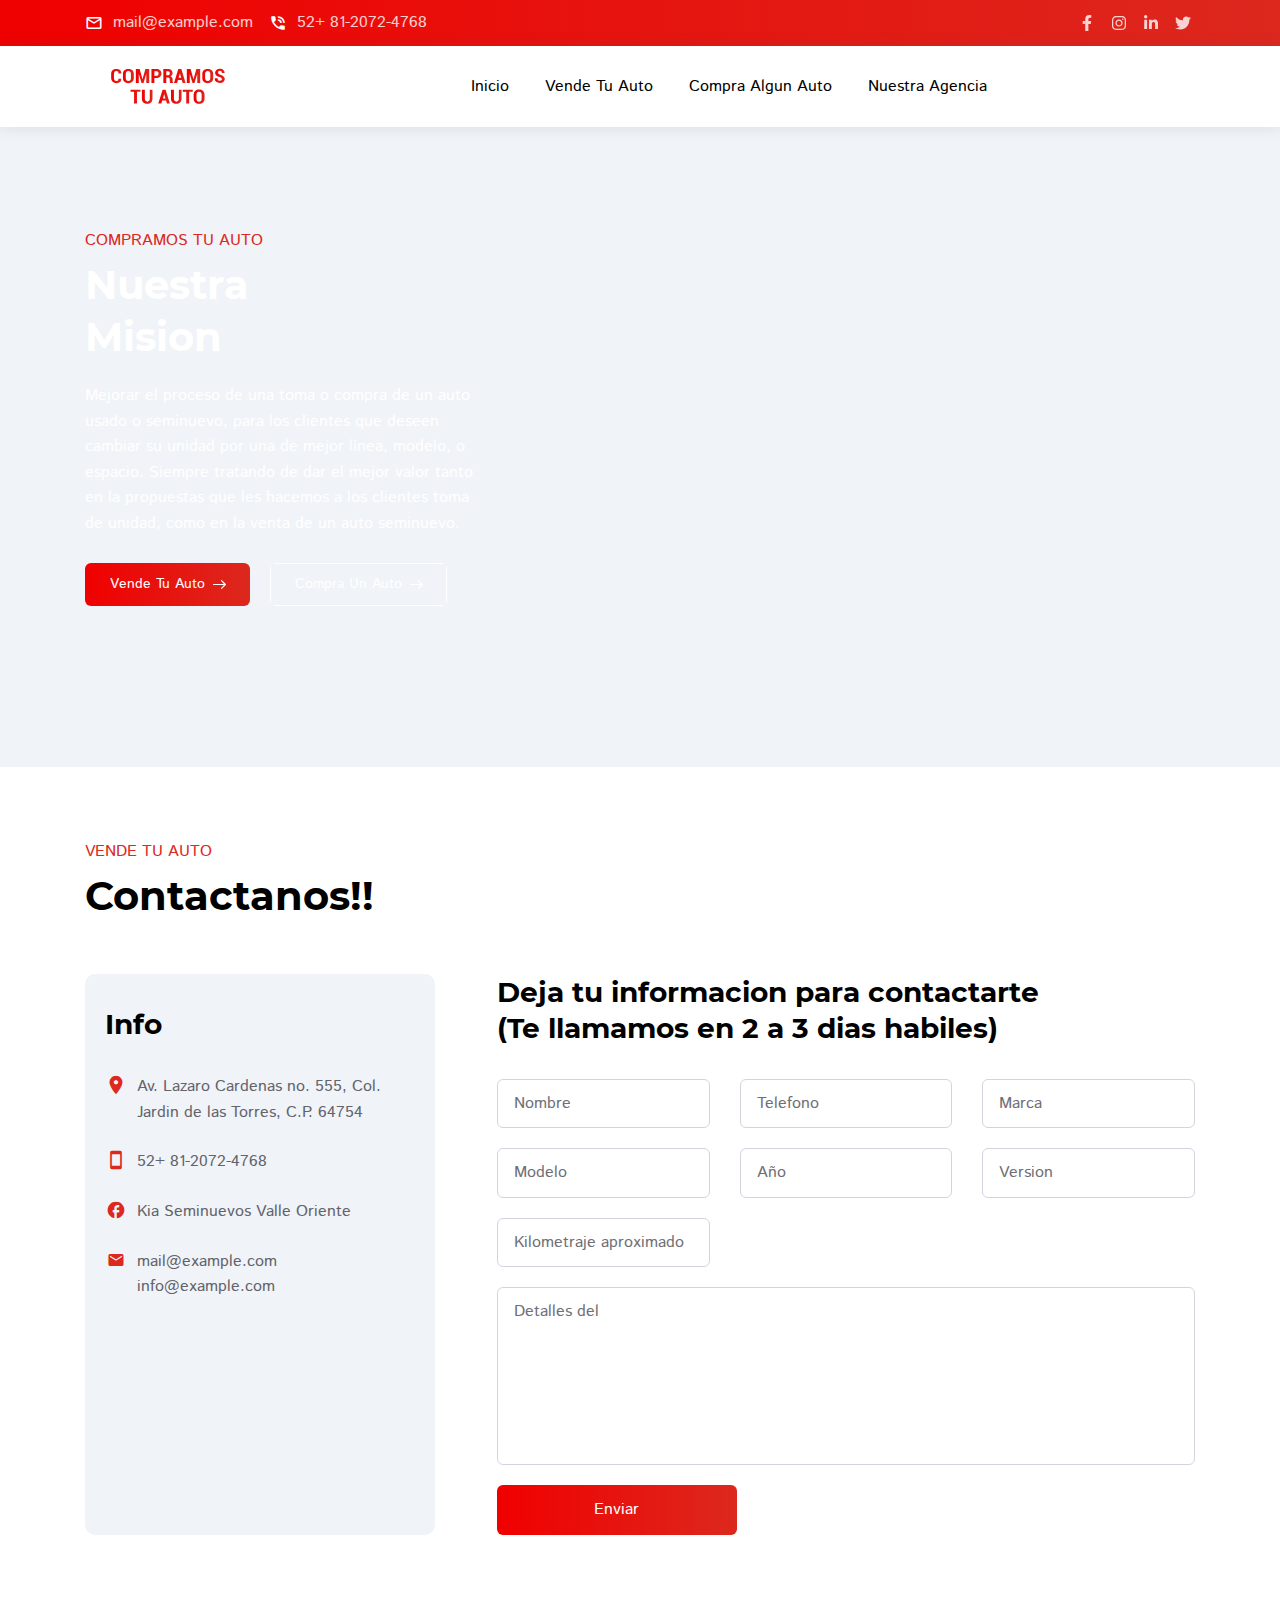
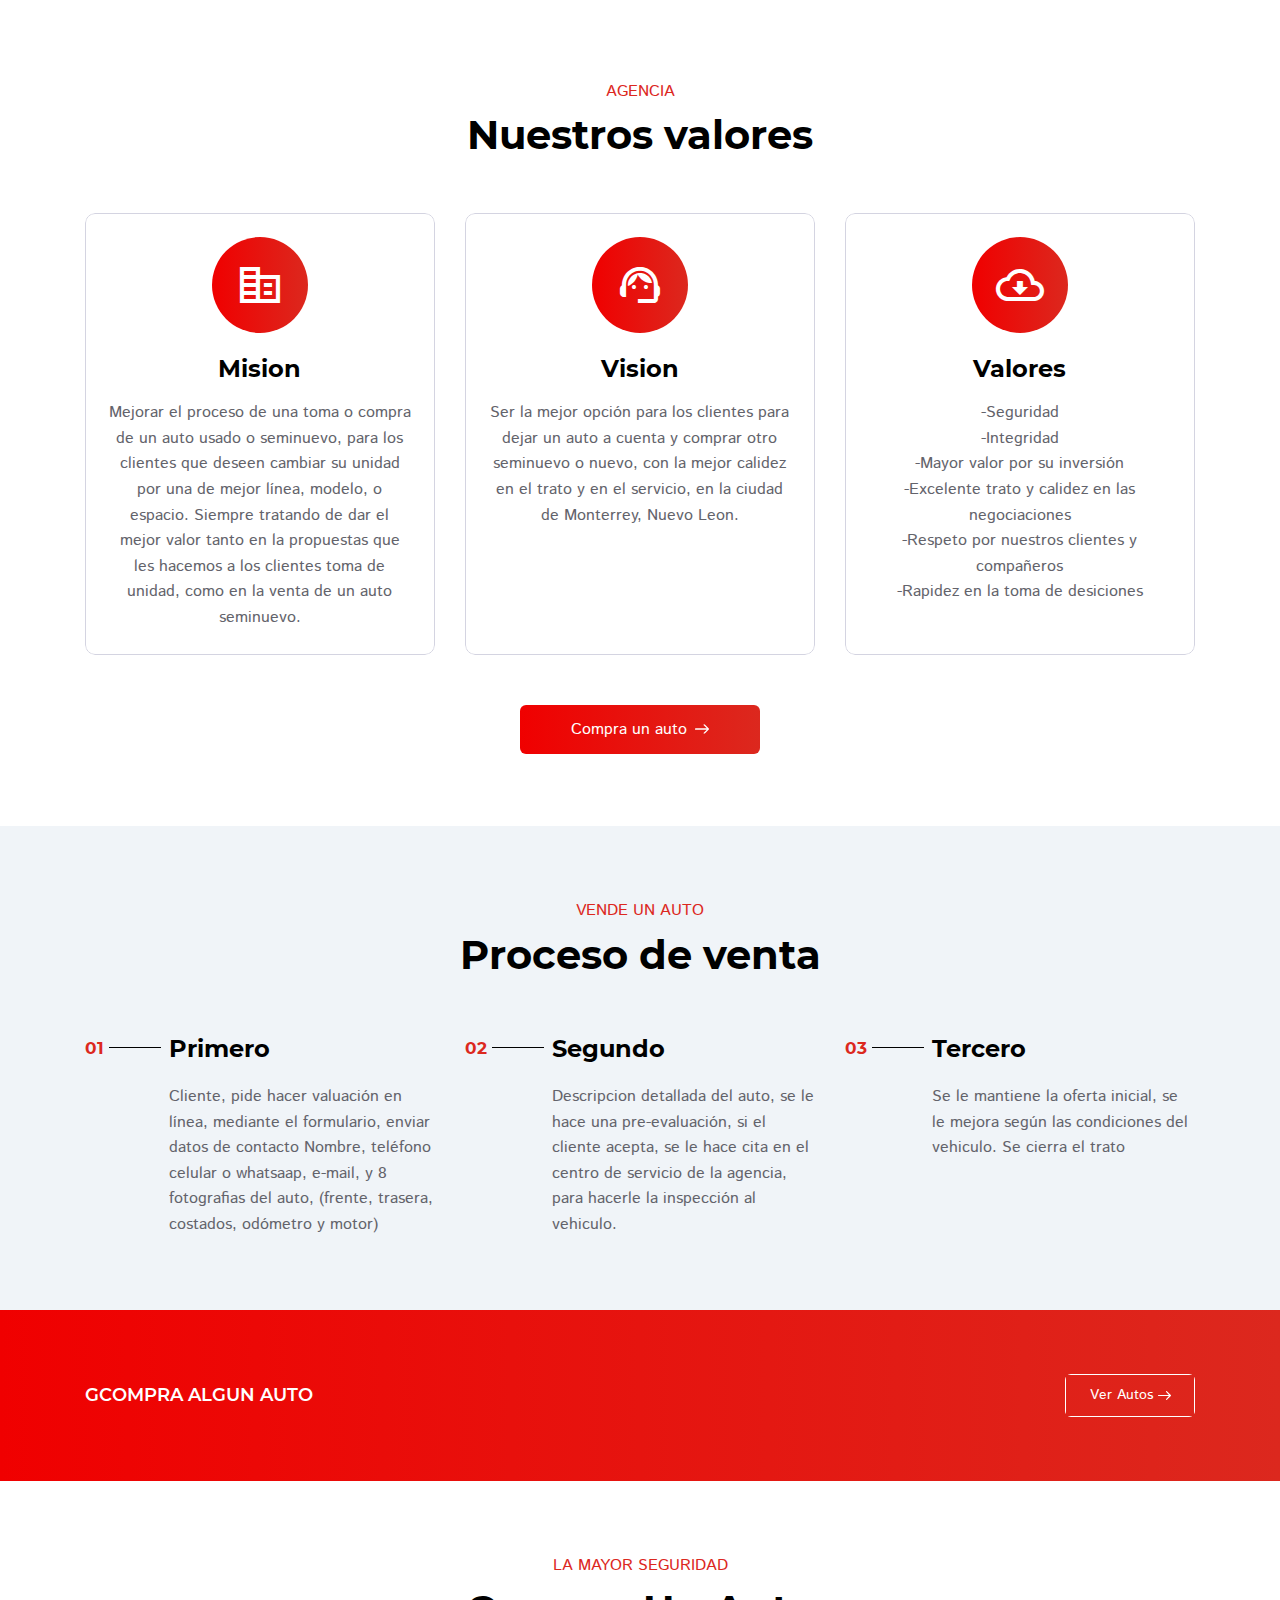
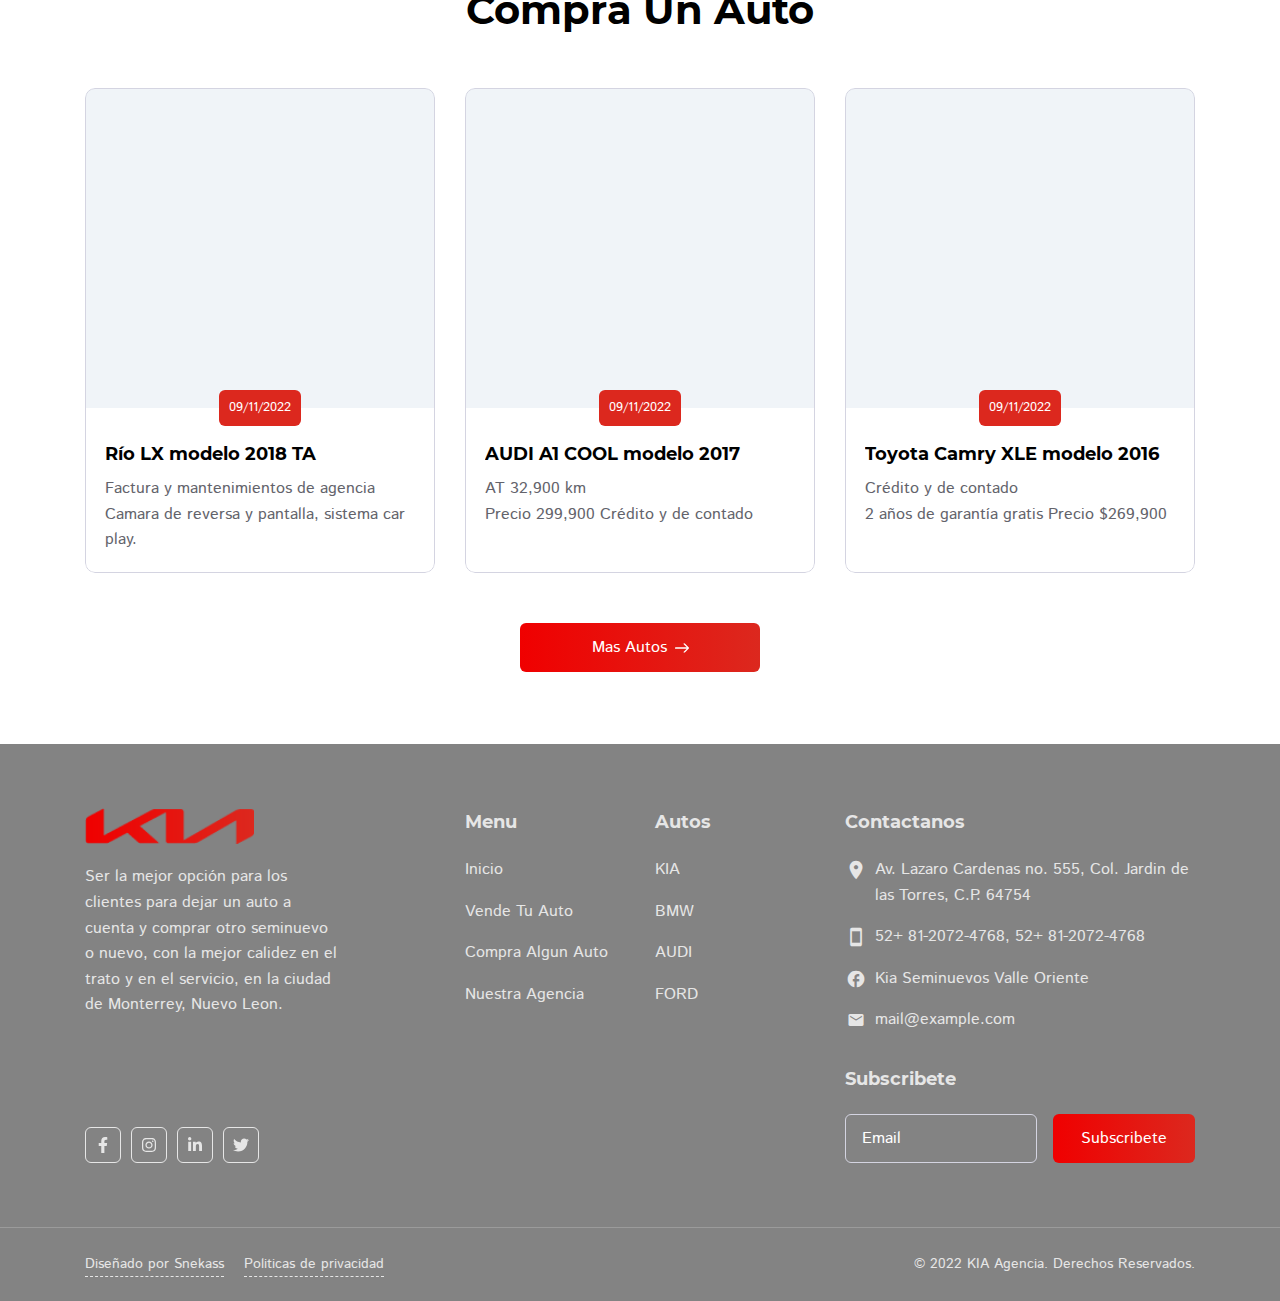
==== commit 8581c171: "Update index.html" ====
--- a/index.html
+++ b/index.html
@@ -205,7 +205,7 @@
                     <div class="col">
                         <div class="intro-content">
                             <div class="section-heading shm-none">
-                                <div class="section-subheading">KIA Agencia</div>
+                                <div class="section-subheading">Compramos Tu Auto</div>
                                 <h1 class="title-fast">Nuestra<br> Mision</h1>
                                 <p class="section-desc">Mejorar el proceso de una toma o compra de un auto usado o seminuevo, para los clientes que deseen cambiar su unidad por una de mejor línea, modelo, o espacio. 
                                     Siempre tratando de dar el mejor valor tanto en la propuestas que les hacemos a los clientes toma de unidad, como en la venta de un auto seminuevo. 
@@ -725,4 +725,4 @@
 <script src="assets/libs/jquery-validation-1.19.3/jquery.validate.min.js"></script>
 <script src="assets/js/custom.js"></script>
 	
-</body></html>+</body></html>
--- a/assets/css/style.css
+++ b/assets/css/style.css
@@ -0,0 +1,3727 @@
+/*   
+Theme Name: psFree
+Theme URI: 
+Author: Koval Web
+Author URI: https://www.templatemonster.com/vendors/kovalweb/
+Description: Free HTML Website Template
+Tags: html5, css3, bootstrap grid
+Version: 1.0
+*/
+:root {
+    --font-family: "Istok Web";
+    --font-size: 16px;
+    --font-weight: 400;
+    --font-style: normal;
+    --line-height: 1.6;
+    --heading-font-family: "Montserrat";
+    --heading-line-height: 1.3;
+    --heading-font-weight: 700;
+    --main-color: #dc281e;
+    --el-gradient1: #f00000;
+    --el-gradient2: #dc281e;
+    --primary-color: #ffffff;
+    --primary-bg-color: #F0F4F8;
+    --text-primary: #000000;
+    --text-primary1: #838383;
+    --text-secondary: #63636b;
+    --border-color: #D4D4E1;
+    --placeholder-color: #6F6F76;
+    --error-color: #ff3d0d;
+    --el-border-radius: 10px;
+    --el-border-radius-min: 6px;
+    --el-box-shadow: 2px 4px 20px 1px rgba(45, 45, 45, 0.13);
+    --header-box-shadow: 0px 0px 14px 0px rgba(77, 82, 94, 0.15);
+}
+
+/* === CSS Table Of Content
+
+1. Content
+    1.1 Fonts
+    1.2 Base
+    1.3 Tables
+    1.4 Typography
+2. Components
+    2.1 Accordion
+    2.2 Tabs
+    2.3 Buttons
+    2.4 Forms
+    2.5 Icons
+    2.7 Pagination
+    2.8 Breadcrumb
+3. Bloks
+    3.1 Intro
+    3.2 Icon items
+    3.3 Items of numbers
+    3.4 Counters
+    3.5 Reviews
+    3.6 News
+    3.7 Pricing
+    3.8 Brands
+    3.9 Contacts
+4. Layouts
+    4.1 Header
+    4.2 Footer
+    4.3 Section
+    4.4 Elements style
+5. Media
+
+=== */
+/* === 1. Content === */
+/* 1.1 Fonts */
+@font-face {
+    font-family: "Istok Web";
+  font-style: normal;
+  font-weight: 400;
+  font-display: swap;
+  src: local("Istok Web"), url("../fonts/istok-web-v15-latin/istok-web-v15-latin-regular.woff2") format("woff2");
+}
+
+@font-face {
+    font-family: "Istok Web";
+  font-style: normal;
+  font-weight: 700;
+  font-display: swap;
+  src: local("Istok Web"), url("../fonts/istok-web-v15-latin/istok-web-v15-latin-700.woff2") format("woff2");
+}
+
+@font-face {
+    font-family: "Montserrat";
+  font-style: normal;
+  font-weight: 600;
+  font-display: swap;
+  src: local("Montserrat"), url("../fonts/montserrat-v15-latin/montserrat-v15-latin-600.woff2") format("woff2");
+}
+
+@font-face {
+    font-family: "Montserrat";
+  font-style: normal;
+  font-weight: 700;
+  font-display: swap;
+  src: local("Montserrat"), url("../fonts/montserrat-v15-latin/montserrat-v15-latin-700.woff2") format("woff2");
+}
+
+@font-face {
+    font-family: "Material Icons";
+  font-style: normal;
+  font-weight: 400;
+  font-display: swap;
+  src: local("Material Icons"), url("../fonts/material-icons/material-icons.woff2") format("woff2");
+}
+
+@font-face {
+    font-family: "Material Icons Outlined";
+  font-style: normal;
+  font-weight: 400;
+  font-display: swap;
+  src: local("Material Icons Outlined"), url("../fonts/material-icons/material-icons-outlined.woff2") format("woff2");
+}
+
+/* 1.2 Base */
+* {
+    box-sizing: border-box;
+}
+
+*:before, *:after {
+    box-sizing: border-box;
+}
+
+html {
+    font-size: var(--font-size);
+}
+
+html, body {
+    height: 100%;
+}
+
+body {
+    position: relative;
+    font-size: 1rem;
+    width: 100%;
+    min-width: 320px;
+    line-height: var(--line-height);
+    font-family: var(--font-family), sans-serif;
+    font-weight: var(--font-weight);
+    font-style: var(--font-style);
+    overflow-x: hidden;
+    color: var(--text-primary);
+    margin: 0;
+    padding: 0;
+    opacity: 1;
+    background-color: var(--primary-color);
+}
+
+body.overflow-hidden {
+    overflow: hidden;
+}
+
+main {
+    position: relative;
+    margin: 0;
+    padding: 0;
+    height: 100%;
+    width: 100%;
+    display: flex;
+    flex-direction: column;
+    opacity: 0;
+}
+
+main.main-visible {
+    opacity: 1;
+}
+
+.main-inner {
+    flex: 1 0 auto;
+    overflow: hidden;
+}
+
+.footer {
+    flex: 0 0 auto;
+}
+
+header ul, header ol, footer ul, footer ol, aside ul, aside ol, nav ul, nav ol {
+    list-style: none;
+    margin: 0;
+    padding: 0;
+}
+
+a {
+    color: var(--main-color);
+    text-decoration: underline;
+    transition: all 0.2s;
+}
+
+a:hover {
+    text-decoration: none;
+    color: var(--main-color);
+}
+
+code {
+    font-size: 87.5%;
+    color: #e83e8c;
+    word-break: break-word;
+}
+
+.list-style-none {
+    list-style: none;
+    padding: 0;
+    margin: 0;
+}
+
+.text-center {
+    text-align: center;
+}
+
+.text-right {
+    text-align: right;
+}
+
+.text-justify {
+    text-align: justify;
+}
+
+.bff {
+    display: block;
+    padding: 4rem 0;
+    background: linear-gradient(to right, var(--el-gradient1) 0%, var(--el-gradient2) 100%);
+    color: var(--primary-color);
+    text-decoration: none;
+}
+
+.bff:hover {
+    color: var(--primary-color);
+}
+
+.bff-container {
+    display: flex;
+    align-items: center;
+    justify-content: space-between;
+}
+
+.bff-container p {
+    font-family: var(--heading-font-family), sans-serif;
+    font-size: 1.125rem;
+    margin: 0;
+    font-weight: 600;
+    text-transform: uppercase;
+}
+
+.bff-container .btn.btn-border {
+    color: var(--primary-color);
+    fill: var(--primary-color);
+}
+
+.bff-container .btn.btn-border::before {
+    border-color: var(--primary-color);
+}
+
+/* 1.3 Tables */
+table {
+    width: 100%;
+    border-bottom: 1px solid var(--border-color);
+}
+
+table.table-border {
+    border: 1px solid var(--border-color);
+}
+
+table.table-border td {
+    border-right: 1px solid var(--border-color);
+}
+
+table.table-secondary tr:nth-child(even) {
+    background-color: transparent;
+}
+
+table.table-secondary tbody tr {
+    border-bottom: 1px solid var(--border-color);
+    transition: all 0.2s;
+}
+
+table.table-secondary tbody tr:first-child {
+    border-top: 1px solid var(--border-color);
+}
+
+table.table-secondary tbody tr:hover {
+    background-color: var(--primary-bg-color);
+}
+
+table.table-bordered tr:nth-child(even) {
+    background-color: transparent;
+}
+
+table.table-bordered td {
+    border: 1px solid var(--border-color);
+}
+
+table.table-bordered thead tr th {
+    color: var(--text-primary);
+    border: 1px solid var(--border-color);
+}
+
+table td, table th {
+    padding: 1rem;
+}
+
+table tr:nth-child(even) {
+    background-color: var(--primary-bg-color);
+}
+
+table thead tr {
+    border-bottom: 1px solid var(--border-color);
+}
+
+table thead tr th {
+    font-weight: bold;
+    font-size: 1rem;
+}
+
+table tfoot {
+    font-weight: 600;
+}
+
+@media only screen and (max-width: 767.98px), only screen and (min-width: 567px) and (max-width: 900px) and (orientation: landscape) {
+    .table-responsive {
+        position: relative;
+        width: 100%;
+        overflow-y: auto;
+    }
+
+    .table-responsive table {
+        width: 650px;
+    }
+
+    .table-responsive-outer {
+        position: relative;
+    }
+
+    .table-responsive-outer::after {
+        content: "";
+        position: absolute;
+        top: 0;
+        right: 0;
+        width: 0.625rem;
+        height: 100%;
+        background-image: linear-gradient(0deg, rgba(255, 255, 255, 0.3), #fff);
+    }
+
+    .table-container::-webkit-scrollbar {
+        -webkit-appearance: none;
+        width: 0.875rem;
+        height: 0.875rem;
+    }
+
+    .table-container::-webkit-scrollbar-thumb {
+        border-radius: var(--el-border-radius);
+        border: 3px solid #fff;
+        background-color: rgba(0, 0, 0, 0.3);
+    }
+}
+
+/* 1.4 Typography */
+h1, h2, h3, h4, h5, h6 {
+    font-family: var(--heading-font-family), sans-serif;
+    font-weight: var(--heading-font-weight);
+    line-height: var(--heading-line-height);
+    padding: 0;
+    margin: 0 0 2rem 0;
+}
+
+h1 {
+    font-size: 2.5rem;
+}
+
+h2 {
+    font-size: 2rem;
+}
+
+h3 {
+    font-size: 1.75rem;
+}
+
+h4 {
+    font-size: 1.5rem;
+}
+
+h5 {
+    font-size: 1.25rem;
+}
+
+h6 {
+    font-size: 1.125rem;
+}
+
+p {
+    margin: 0 0 2rem 0;
+}
+
+mark {
+    padding: .2em;
+    background-color: var(--main-color);
+    color: var(--primary-color);
+}
+
+small {
+    font-size: 0.85rem;
+}
+
+blockquote {
+    padding: 0 0 0 1.25em;
+    font-style: italic;
+    color: var(--text-secondary);
+    border-left: 3px solid var(--main-color);
+}
+
+blockquote p {
+    margin-bottom: 0 !important;
+}
+
+blockquote footer {
+    color: var(--main-color);
+    font-style: normal;
+    padding-top: 0.8em;
+}
+
+.content {
+    text-align: justify;
+}
+
+.content > * {
+    margin-bottom: 2rem;
+}
+
+.content > *:last-child {
+    margin-bottom: 0;
+}
+
+.content h2, .content h3, .content h4, .content h5, .content h6 {
+    margin-top: 2.5rem;
+    text-align: left;
+}
+
+.content h2:first-child, .content h3:first-child, .content h4:first-child, .content h5:first-child, .content h6:first-child {
+    margin-top: 0;
+}
+
+.content ul, .content ol {
+    list-style: none;
+    margin: 0 0 2rem 0;
+    padding: 0;
+}
+
+.content ul li, .content ol li {
+    position: relative;
+    display: flex;
+    margin-bottom: 0.625rem;
+}
+
+.content ul li::before, .content ol li::before {
+    margin-right: 0.5rem;
+    display: block;
+    min-width: 1rem;
+    color: var(--main-color);
+}
+
+.content ul li::before {
+    content: "\e5ca";
+    position: relative;
+    top: -0.125rem;
+    font-family: 'Material Icons';
+    list-style: var(--line-height);
+    font-size: 1.125rem;
+}
+
+.content ol {
+    counter-reset: item;
+}
+
+.content ol li::before {
+    content: counter(item) ".";
+    counter-increment: item;
+}
+
+.content img {
+    display: block;
+    margin-bottom: 2rem;
+    max-width: 100%;
+    height: auto;
+}
+
+@media only screen and (max-width: 767.98px), only screen and (min-width: 567px) and (max-width: 900px) and (orientation: landscape) {
+    h1 {
+        font-size: 2rem;
+    }
+
+    h2 {
+        font-size: 1.75rem;
+    }
+
+    h3 {
+        font-size: 1.5rem;
+    }
+
+    h4 {
+        font-size: 1.25rem;
+    }
+
+    h5 {
+        font-size: 1.125rem;
+    }
+}
+
+/* === 2. Components === */
+/* 2.1 Accordion */
+.accordion {
+    color: var(--text-secondary);
+    margin-bottom: -1.25rem;
+}
+
+.accordion-col {
+    margin-bottom: 1.25rem;
+}
+
+.accordion-list {
+    list-style: none;
+    margin: 0;
+    padding: 0;
+}
+
+.accordion-item {
+    display: block;
+    border-radius: var(--el-border-radius);
+    overflow: hidden;
+    margin-bottom: 1rem;
+}
+
+.accordion-item.active .accordion-trigger::before {
+    transform: rotate(0);
+}
+
+.accordion-trigger {
+    position: relative;
+    cursor: pointer;
+    padding: 1.25rem 3.125rem 1.25rem 1.25rem;
+    color: var(--text-primary);
+    line-height: 1.2;
+}
+
+.accordion-trigger::after, .accordion-trigger::before {
+    content: "";
+    position: absolute;
+    right: 1.25rem;
+    top: 50%;
+    width: 0.875rem;
+    height: 2px;
+    background-color: var(--main-color);
+    margin-top: -1px;
+    transition: all 0.3s;
+}
+
+.accordion-trigger::before {
+    transform: rotate(90deg);
+}
+
+.accordion-content {
+    display: none;
+    padding: 1.25rem;
+    border-top: 1px solid var(--border-color);
+}
+
+/* 2.2 Tabs */
+.tabs {
+    position: relative;
+}
+
+.tabs-nav {
+    display: flex;
+    list-style: none;
+    margin: 0;
+    padding: 0;
+    border-bottom: 1px solid var(--border-color);
+    color: var(--text-primary);
+}
+
+.tabs-nav li {
+    padding: 0.625rem 0;
+    margin-right: 2.5rem;
+    cursor: pointer;
+    position: relative;
+    transition: all 0.2s;
+}
+
+.tabs-nav li:last-child {
+    margin-right: 0;
+}
+
+.tabs-nav li::after {
+    content: "";
+    position: absolute;
+    left: 50%;
+    bottom: -1px;
+    width: 0;
+    height: 2px;
+    background-color: var(--main-color);
+    transform: translateX(-50%);
+    transition: all 0.2s;
+}
+
+.tabs-nav li.active, .tabs-nav li:hover {
+    color: var(--main-color);
+}
+
+.tabs-nav li.active::after, .tabs-nav li:hover::after {
+    width: 100%;
+}
+
+.tabs-item {
+    display: none;
+    padding-top: 2rem;
+}
+
+.tabs-item.active {
+    display: block;
+}
+
+.tabs-vertical {
+    display: flex;
+    align-items: flex-start;
+}
+
+.tabs-vertical .tabs-nav {
+    display: block;
+    border: none;
+    width: 16rem;
+    min-width: 16rem;
+    border-radius: var(--el-border-radius);
+    overflow: hidden;
+}
+
+.tabs-vertical .tabs-nav li {
+    width: 100%;
+    margin: 0;
+    padding: 1rem 1.25rem;
+    border-bottom: 1px solid var(--border-color);
+}
+
+.tabs-vertical .tabs-nav li:last-child {
+    border: none;
+}
+
+.tabs-vertical .tabs-nav li::after {
+    content: none;
+}
+
+.tabs-vertical .tabs-nav li:hover {
+    color: var(--main-color);
+}
+
+.tabs-vertical .tabs-nav li.active {
+    background-color: var(--main-color);
+    color: var(--primary-color);
+}
+
+.tabs-vertical .tabs-item {
+    padding-top: 0;
+}
+
+.tabs-vertical .tabs-container {
+    padding-left: 2rem;
+}
+
+.tabs-container {
+    width: 100%;
+}
+
+@media (max-width: 991.98px) {
+    .tabs-vertical .tabs-nav {
+        min-width: 225px;
+        width: 225px;
+    }
+}
+
+@media only screen and (max-width: 767.98px), only screen and (min-width: 567px) and (max-width: 900px) and (orientation: landscape) {
+    .tabs-vertical {
+        flex-wrap: wrap;
+    }
+
+    .tabs-vertical .tabs-nav {
+        width: 100%;
+    }
+
+    .tabs-vertical .tabs-nav li {
+        padding: 0.625rem 1rem;
+    }
+
+    .tabs-vertical .tabs-container {
+        padding-left: 0;
+        padding-top: 1.5rem;
+    }
+
+    .tabs-item {
+        padding-top: 0;
+    }
+
+    .tabs-container {
+        padding-top: 1.5rem;
+    }
+
+    .tabs-nav {
+        flex-wrap: wrap;
+        border: none;
+        border-radius: var(--el-border-radius);
+        background-color: var(--primary-bg-color);
+        overflow: hidden;
+    }
+
+    .tabs-nav li {
+        width: 100%;
+        margin: 0;
+        border-bottom: 1px solid var(--border-color);
+        padding: 0.625rem 1rem;
+    }
+
+    .tabs-nav li:last-child {
+        border-bottom: none;
+    }
+
+    .tabs-nav li::after {
+        content: none;
+    }
+
+    .tabs-nav li:hover, .tabs-nav li.active {
+        background-color: var(--main-color);
+        color: var(--primary-color);
+    }
+}
+
+/* 2.3 Buttons */
+.wrap-btn {
+    display: flex;
+    flex-wrap: wrap;
+    align-items: flex-start;
+    margin: 0 0 -1.25rem -1.25rem;
+}
+
+.wrap-btn .btn {
+    display: block;
+    margin: 0 0 1.25rem 1.25rem;
+}
+
+.btn {
+    --ripple-width: 100%;
+    --ripple-time: 0.4s;
+    position: relative;
+    display: inline-block;
+    text-align: center;
+    font-size: 1rem;
+    font-weight: var(--font-weight);
+    font-family: var(--font-family), sans-serif;
+    color: var(--primary-color);
+    fill: var(--primary-color);
+    background: var(--el-gradient2);
+    background: linear-gradient(to right, var(--el-gradient1) 0%, var(--el-gradient2) 100%);
+    text-decoration: none;
+    padding: 0.75em 1.75em;
+    border-radius: var(--el-border-radius-min);
+    outline: none;
+    border: none;
+    cursor: pointer;
+    overflow: hidden;
+    transition: all var(--ripple-time);
+}
+
+.btn > i, .btn > span, .btn > svg {
+    position: relative;
+    z-index: 1;
+}
+
+.btn .el-ripple-circle {
+    content: "";
+    position: absolute;
+    display: block;
+    width: 0;
+    height: 0;
+    border-radius: 50%;
+    background: var(--el-gradient1);
+    transform: translate(-50%, -50%);
+    transition: width var(--ripple-time), padding-top var(--ripple-time);
+    z-index: 0;
+}
+
+.btn.btn-w240 {
+    min-width: 15rem;
+}
+
+.btn.btn-wide {
+    display: block;
+    width: 100%;
+}
+
+.btn.btn-small {
+    font-size: 0.875rem;
+}
+
+.btn.btn-small.btn-with-icon > svg {
+    width: 0.8125rem;
+    height: 0.8125rem;
+}
+
+.btn.btn-large {
+    font-size: 1.125rem;
+}
+
+.btn.btn-large.btn-with-icon > svg {
+    width: 1rem;
+    height: 1rem;
+}
+
+.btn.btn-border {
+    background: transparent;
+    color: #ffff;
+    fill: #ffff;
+}
+
+.btn.btn-border:hover {
+    background: none;
+}
+
+.btn.btn-border::before {
+    content: "";
+    position: absolute;
+    left: 0;
+    top: 0;
+    width: 100%;
+    height: 100%;
+    border: 1px solid #ffff;
+    border-radius: #fff;
+    overflow: hidden;
+}
+
+.btn.btn-border .el-ripple-circle {
+    background: var(--text-primary);
+}
+
+.btn.btn-with-icon {
+    display: flex;
+    align-items: center;
+    justify-content: center;
+}
+
+.btn.btn-with-icon > svg {
+    width: 0.875rem;
+    height: 0.875rem;
+}
+
+.btn.btn-with-icon .btn-icon-right {
+    margin-left: 0.5rem;
+}
+
+.btn.btn-with-icon .btn-icon-left {
+    margin-right: 0.5rem;
+}
+
+.btn:focus {
+    outline: none;
+}
+
+.btn:hover {
+    color: var(--primary-color);
+    fill: var(--primary-color);
+}
+
+.btn:hover .el-ripple-circle {
+    width: calc(var(--ripple-width) * 2.25);
+    padding-top: calc(var(--ripple-width) * 2.25);
+}
+
+.ripple {
+    position: relative;
+    overflow: hidden;
+}
+
+.ripple-effect {
+    display: inline-block;
+    position: absolute;
+    top: 0;
+    left: 0;
+    width: 0.25rem;
+    height: 0.25rem;
+    background-color: rgba(255, 255, 255, 0.3);
+    border-radius: 50%;
+    animation: ripple 1s ease forwards;
+    z-index: 3;
+}
+
+@keyframes ripple {
+    0% {
+        transform: none;
+    }
+
+    100% {
+        transform: scale(250);
+    }
+}
+
+.hover-link {
+    position: relative;
+    overflow: hidden;
+    display: block;
+    text-decoration: none;
+    color: var(--text-primary);
+}
+
+.hover-link::after {
+    content: attr(data-title);
+    position: absolute;
+    left: 0;
+    top: 0;
+    display: block;
+    width: 100%;
+    transform: translateY(-100%);
+    transition: all 0.4s;
+    color: var(--main-color);
+}
+
+.hover-link > span {
+    display: block;
+    transform: translateY(0);
+    transition: all 0.4s;
+}
+
+.hover-link:hover > span, .hover-link.active > span {
+    transform: translateY(100%);
+}
+
+.hover-link:hover::after, .hover-link.active::after {
+    transform: translateY(0);
+}
+
+.btn-top {
+    position: fixed;
+    right: 15px;
+    bottom: -5rem;
+    width: 2.5rem;
+    height: 2.5rem;
+    display: flex;
+    border-radius: var(--el-border-radius-min);
+    border: 1px solid var(--border-color);
+    background: var(--primary-color);
+    z-index: 100;
+    fill: var(--main-color);
+    transition: all 0.2s;
+    cursor: pointer;
+    opacity: 0;
+    visibility: hidden;
+}
+
+.btn-top.active {
+    opacity: 1;
+    visibility: visible;
+    bottom: 15px;
+}
+
+.btn-top:hover {
+    border-color: var(--main-color);
+    fill: var(--main-color);
+}
+
+.btn-top > svg {
+    width: 0.875rem;
+    height: 0.625rem;
+    margin: auto;
+    transform: rotate(-90deg);
+}
+
+/* 2.4 Forms */
+*::-webkit-input-placeholder,
+*::placeholder {
+    color: var(--placeholder-color);
+    opacity: 1;
+}
+
+input[type="text"],
+input[type="email"],
+input[type="tel"],
+input[type="password"],
+input[type="number"],
+input[type="search"],
+input[type="url"],
+input[type="date"],
+input[type="month"],
+input[type="week"],
+input[type="time"],
+input[type="datetime-local"],
+textarea,
+select {
+    display: block;
+    font-size: 1rem;
+    font-family: var(--font-family), sans-serif;
+    font-weight: var(--font-weight);
+    width: 100%;
+    padding: calc(0.75em - 1px) 1rem;
+    margin-bottom: 1rem;
+    border-radius: var(--el-border-radius-min);
+    border: 1px solid var(--border-color);
+    background-color: transparent;
+    outline: none;
+    color: var(--text-primary);
+    box-shadow: none;
+    -webkit-appearance: none;
+    -moz-appearance: none;
+    appearance: none;
+    transition: all 0.2s;
+}
+
+input[type="text"]:focus,
+  input[type="email"]:focus,
+  input[type="tel"]:focus,
+  input[type="password"]:focus,
+  input[type="number"]:focus,
+  input[type="search"]:focus,
+  input[type="url"]:focus,
+  input[type="date"]:focus,
+  input[type="month"]:focus,
+  input[type="week"]:focus,
+  input[type="time"]:focus,
+  input[type="datetime-local"]:focus,
+  textarea:focus,
+  select:focus {
+    border-color: var(--main-color);
+}
+
+textarea {
+    height: auto;
+    resize: none;
+}
+
+.form-field {
+    position: relative;
+    margin-bottom: 1.25rem;
+}
+
+.form-field input[type="text"],
+  .form-field input[type="email"],
+  .form-field input[type="tel"],
+  .form-field input[type="password"],
+  .form-field input[type="number"],
+  .form-field input[type="search"],
+  .form-field input[type="url"],
+  .form-field input[type="date"],
+  .form-field input[type="month"],
+  .form-field input[type="week"],
+  .form-field input[type="time"],
+  .form-field input[type="datetime-local"],
+  .form-field textarea,
+  .form-field select,
+  .form-field .form-field-label {
+    margin: 0;
+}
+
+.form-field.focus .form-field-label {
+    opacity: 0;
+    visibility: hidden;
+    transform: translateX(1rem);
+}
+
+.form-field label.error {
+    position: absolute;
+    right: 0.3125rem;
+    top: 0.3125rem;
+    color: var(--error-color);
+    font-size: 0.75rem;
+    line-height: 1;
+}
+
+.form-field input.error,
+  .form-field textarea.error,
+  .form-field select.error {
+    border-color: var(--error-color);
+}
+
+.required {
+    color: var(--error-color);
+}
+
+.form-field-label {
+    font-size: 1rem;
+    position: absolute;
+    left: 0;
+    top: 0;
+    width: 100%;
+    pointer-events: none;
+    color: var(--placeholder-color);
+    padding: calc(0.75em - 1px) 1rem;
+    transition: all 0.2s;
+    border: 1px solid transparent;
+    opacity: 1;
+    visibility: visible;
+    transform: none;
+}
+
+.form-btn {
+    display: flex;
+}
+
+.form-btn.form-btn-wide .btn {
+    width: 100%;
+}
+
+.form-btn .btn {
+    display: block;
+}
+
+/* 2.5 Icons */
+.material-icons {
+    font-family: 'Material Icons';
+    font-weight: normal;
+    font-style: normal;
+    line-height: 1;
+    letter-spacing: normal;
+    text-transform: none;
+    display: inline-block;
+    white-space: nowrap;
+    word-wrap: normal;
+    direction: ltr;
+    -webkit-font-smoothing: antialiased;
+    font-size: 1rem;
+    height: 1rem;
+    width: 1rem;
+}
+
+.material-icons.material-icons-outlined {
+    font-family: 'Material Icons Outlined';
+}
+
+.material-icons.md-18 {
+    font-size: 1.125rem;
+    width: 1.125rem;
+    height: 1.125rem;
+}
+
+.material-icons.md-20 {
+    font-size: 1.25rem;
+    width: 1.25rem;
+    height: 1.25rem;
+}
+
+.material-icons.md-22 {
+    font-size: 1.375rem;
+    width: 1.375rem;
+    height: 1.375rem;
+}
+
+.material-icons.md-24 {
+    font-size: 1.5rem;
+    width: 1.5rem;
+    height: 1.5rem;
+}
+
+.material-icons.md-26 {
+    font-size: 1.625rem;
+    width: 1.625rem;
+    height: 1.625rem;
+}
+
+.material-icons.md-28 {
+    font-size: 1.75rem;
+    width: 1.75rem;
+    height: 1.75rem;
+}
+
+.material-icons.md-32 {
+    font-size: 2rem;
+    width: 2rem;
+    height: 2rem;
+}
+
+.material-icons.md-36 {
+    font-size: 2.25rem;
+    width: 2.25rem;
+    height: 2.25rem;
+}
+
+.material-icons.md-40 {
+    font-size: 2.5rem;
+    width: 2.5rem;
+    height: 2.5rem;
+}
+
+.material-icons.md-48 {
+    font-size: 3rem;
+    width: 3rem;
+    height: 3rem;
+}
+
+.material-icons.md-60 {
+    font-size: 3.75rem;
+    width: 3.875rem;
+    height: 3.75rem;
+}
+
+.material-icons.md-72 {
+    font-size: 4.5rem;
+    width: 4.5rem;
+    height: 4.5rem;
+}
+
+/* 2.6 Pagination */
+.pagination {
+    display: flex;
+    justify-content: center;
+    padding-top: 0.625rem;
+}
+
+.pagination-list {
+    list-style: none;
+    margin: 0;
+    padding: 0;
+    display: flex;
+    align-items: center;
+    margin-left: -0.625rem;
+}
+
+.pagination-list li {
+    margin-left: 0.625rem;
+}
+
+.pagination-list li:hover a, .pagination-list li:hover span, .pagination-list li.active a, .pagination-list li.active span {
+    color: var(--main-color);
+    border-color: var(--main-color);
+}
+
+.pagination-list li.active a, .pagination-list li.active span {
+    cursor: default;
+    pointer-events: none;
+}
+
+.pagination-list li.pagination-item-arrow a, .pagination-list li.pagination-item-arrow span {
+    color: var(--main-color);
+    border-color: transparent;
+    width: 1.5rem;
+    height: 1.5rem;
+}
+
+.pagination-list li.pagination-item-arrow:hover a, .pagination-list li.pagination-item-arrow:hover span {
+    color: var(--text-primary);
+}
+
+.pagination-list li.pagination-item-disabled a, .pagination-list li.pagination-item-disabled span {
+    color: var(--text-secondary);
+    pointer-events: none;
+}
+
+.pagination-list li.pagination-item-disabled:hover a, .pagination-list li.pagination-item-disabled:hover span {
+    color: var(--text-secondary);
+}
+
+.pagination-list li a, .pagination-list li span {
+    display: flex;
+    align-items: center;
+    justify-content: center;
+    width: 2.1875rem;
+    height: 2.1875rem;
+    color: var(--text-secondary);
+    text-decoration: none;
+    border: 1px solid var(--border-color);
+    border-radius: var(--el-border-radius-min);
+}
+
+.pagination-list li a.dots, .pagination-list li span.dots {
+    border-color: transparent;
+}
+
+@media only screen and (max-width: 480px) {
+    .pagination-full .pagination-list {
+        padding-bottom: 2.2rem;
+    }
+
+    .pagination-full .pagination-item-arrow {
+        position: absolute;
+        bottom: 0;
+    }
+
+    .pagination-full .pagination-item-arrow-prev {
+        right: 50%;
+        margin-right: 0.625rem;
+    }
+
+    .pagination-full .pagination-item-arrow-first {
+        right: 50%;
+        margin-right: 2.1rem;
+    }
+
+    .pagination-full .pagination-item-arrow-next {
+        left: 50%;
+    }
+
+    .pagination-full .pagination-item-arrow-last {
+        left: 50%;
+        margin-left: 2.1rem !important;
+    }
+}
+
+/* 2.7 Breadcrumb */
+.bread-crumbs {
+    position: relative;
+    padding: 1.125rem 0;
+    background-color: var(--primary-bg-color);
+}
+
+.bread-crumbs-list {
+    position: relative;
+    list-style: none;
+    margin: 0;
+    padding: 0;
+    display: flex;
+    font-size: 1rem;
+    overflow: hidden;
+}
+
+.bread-crumbs-list li {
+    position: relative;
+    margin-right: 2rem;
+    white-space: nowrap;
+}
+
+.bread-crumbs-list li:last-child {
+    margin-right: 0;
+}
+
+.bread-crumbs-list li:last-child a, .bread-crumbs-list li:last-child span {
+    pointer-events: none;
+    cursor: text;
+    color: var(--main-color);
+}
+
+.bread-crumbs-list li:last-child a:hover, .bread-crumbs-list li:last-child span:hover {
+    text-decoration: none;
+}
+
+.bread-crumbs-list li:last-child i {
+    display: none;
+}
+
+.bread-crumbs-list li a, .bread-crumbs-list li span {
+    text-decoration: none;
+    color: var(--text-secondary);
+}
+
+.bread-crumbs-list li a:hover, .bread-crumbs-list li span:hover {
+    text-decoration: underline;
+}
+
+.bread-crumbs-list li i {
+    position: absolute;
+    top: 50%;
+    right: -1.5625rem;
+    margin-top: -0.5625rem;
+    color: var(--main-color);
+}
+
+/* === 3. Bloks === */
+/* 3.1 Intro */
+.intro {
+    position: relative;
+    min-height: 31.25rem;
+    z-index: 1;
+}
+
+.intro-slider,
+.intro-item {
+    display: block;
+    min-height: 40rem;
+    overflow: hidden;
+}
+
+.intro-item {
+    position: relative;
+    display: flex;
+    align-items: center;
+    padding: 3.5rem 0;
+    color: var(--text-primary);
+    background-repeat: no-repeat;
+    background-position: center;
+    background-size: cover;
+    width: 100%;
+}
+
+.intro-item .container {
+    position: relative;
+    z-index: 3;
+}
+
+.intro-item::after {
+    content: none;
+    position: absolute;
+    left: 0;
+    top: 0;
+    width: 100%;
+    height: 100%;
+    opacity: 0.7;
+}
+
+.intro-item .section-desc {
+    max-width: 100%;
+}
+
+.intro-content {
+    width: 100%;
+    max-width: 25rem;
+    padding: 0 0 3.75rem 0;
+}
+
+.intro-btns {
+    margin-top: 1.625rem;
+}
+
+@media (max-width: 1199.98px) {
+    .intro-slider,
+  .intro-item {
+        min-height: 35rem;
+    }
+
+    .intro-item {
+        min-height: 35rem;
+    }
+
+    .intro-item::after {
+        content: "";
+    }
+}
+
+@media only screen and (max-width: 767.98px), only screen and (min-width: 567px) and (max-width: 900px) and (orientation: landscape) {
+    .intro-content {
+        padding-bottom: 0;
+    }
+
+    .intro-content .section-desc {
+        color: var(--text-primary);
+    }
+
+    .intro-item::after {
+        background-color: var(--primary-color);
+        opacity: 0.8;
+    }
+}
+
+@media only screen and (min-width: 567px) and (max-width: 900px) and (orientation: landscape) {
+    .intro-slider,
+  .intro-item {
+        height: auto;
+        min-height: 25rem;
+    }
+
+    .intro-content {
+        margin-bottom: 2.5rem;
+    }
+
+    .intro {
+        min-height: 25rem;
+    }
+}
+
+/* 3.2 Icon items */
+.iitem {
+    display: block;
+    text-align: center;
+    padding: 1.5rem;
+    text-decoration: none;
+    transition: box-shadow 0.2s, background-color 0.2s, color 0.2s;
+}
+
+.iitem:hover {
+    background-color: var(--main-color);
+    color: var(--primary-color);
+}
+
+.iitem:hover .iitem-icon {
+    background: var(--primary-color);
+    color: var(--main-color);
+    fill: var(--main-color);
+}
+
+.iitem:hover .iitem-icon.iii-stroke {
+    fill: transparent;
+    stroke: var(--main-color);
+}
+
+.iitem:hover .iitem-icon.iii-fill-stroke {
+    stroke: var(--main-color);
+}
+
+.iitem:hover .iitem-icon-bg {
+    opacity: 0.14;
+}
+
+.iitem:hover .iitem-desc {
+    color: var(--primary-color);
+}
+
+.main-visible .iitem-icon {
+    transition: background-color 0.2s, color 0.2s, fill 0.2s;
+}
+
+.iitem-icon {
+    display: flex;
+    align-items: center;
+    justify-content: center;
+    width: 6rem;
+    height: 6rem;
+    min-width: 6rem;
+    border-radius: 50%;
+    overflow: hidden;
+    background-color: var(--main-color);
+    background: linear-gradient(to right, var(--el-gradient1) 0%, var(--el-gradient2) 100%);
+    margin: 0 auto 1.25rem;
+    color: var(--primary-color);
+    fill: var(--primary-color);
+    stroke: transparent;
+}
+
+.iitem-icon > svg {
+    display: block;
+    width: 3rem;
+    height: 3rem;
+}
+
+.iitem-icon.iii-stroke {
+    fill: transparent;
+    stroke: var(--primary-color);
+}
+
+.iitem-icon.iii-fill-stroke {
+    fill: var(--primary-color);
+    stroke: var(--primary-color);
+}
+
+.iitem-icon-bg {
+    position: absolute;
+    left: 50%;
+    transform: translateX(-50%);
+    top: 2rem;
+    z-index: 1;
+    opacity: 0;
+    color: var(--primary-color);
+    fill: var(--primary-color);
+    stroke: transparent;
+    transition: opacity 0.2s 0.1s;
+}
+
+.iitem-icon-bg.iii-stroke {
+    fill: transparent;
+    stroke: var(--primary-color);
+}
+
+.iitem-icon-bg.iii-fill-stroke {
+    fill: var(--primary-color);
+    stroke: var(--primary-color);
+}
+
+.iitem-icon-bg i {
+    font-size: 31.25rem;
+}
+
+.iitem-icon-bg i, .iitem-icon-bg svg {
+    width: 31.25rem;
+    height: 31.25rem;
+}
+
+.iitem-heading {
+    margin-bottom: 1rem;
+    font-weight: bold;
+}
+
+.iitem-desc {
+    color: var(--text-secondary);
+    transition: color 0.2s;
+}
+
+.iitem-icon,
+.iitem-heading,
+.iitem-desc {
+    position: relative;
+    z-index: 2;
+}
+
+@media (max-width: 1199.98px) {
+    .iitem {
+        padding-left: 1.5rem;
+        padding-right: 1.5rem;
+    }
+}
+
+/* 3.3 Items of numbers */
+.ini {
+    position: relative;
+    display: flex;
+    align-items: flex-start;
+}
+
+.ini-count {
+    font-size: 1.0625rem;
+    font-family: var(--heading-font-family), sans-serif;
+    font-weight: bold;
+    color: var(--main-color);
+    margin-top: 0.125rem;
+    position: relative;
+    z-index: 1;
+    padding-right: 0.3125rem;
+}
+
+.ini-count::after {
+    content: "";
+    position: absolute;
+    left: 100%;
+    top: 50%;
+    width: 3.25rem;
+    height: 1px;
+    background-color: var(--text-primary);
+    margin-top: -1px;
+}
+
+.ini-info {
+    position: relative;
+    z-index: 1;
+    padding-left: 3.75rem;
+}
+
+.ini-heading {
+    font-weight: bold;
+    margin-bottom: 1.25rem;
+}
+
+.ini-count-large {
+    font-size: 9.5rem;
+    font-family: var(--heading-font-family), sans-serif;
+    font-weight: bold;
+    color: var(--main-color);
+    opacity: 0.14;
+    position: absolute;
+    left: 0;
+    bottom: -1rem;
+    line-height: 1;
+}
+
+.ini-desc {
+    color: var(--text-secondary);
+}
+
+.ini-desc p {
+    margin: 0;
+}
+
+@media (max-width: 1199.98px) {
+    .ini-info {
+        padding-left: 2.5rem;
+    }
+
+    .ini-count::after {
+        width: 2rem;
+    }
+}
+
+@media (max-width: 991.98px) {
+    .ini-info {
+        padding-left: 2.75rem;
+    }
+
+    .ini-count::after {
+        width: 2.25rem;
+    }
+}
+
+@media only screen and (max-width: 767.98px), only screen and (min-width: 567px) and (max-width: 900px) and (orientation: landscape) {
+    .ini-heading {
+        min-height: auto;
+    }
+
+    .ini-heading br {
+        display: none;
+    }
+
+    .ini-count {
+        margin-top: 0;
+    }
+
+    .ini-count-large {
+        font-size: 8rem;
+        bottom: -0.625rem;
+    }
+}
+
+@media (max-width: 575.98px) {
+    .ini-info {
+        padding-left: 3rem;
+    }
+
+    .ini-count::after {
+        width: 42px;
+    }
+}
+
+/* 3.4 Counters */
+.main-counter {
+    padding-right: 4.375rem;
+    padding-left: 4.375rem;
+    padding-top: 1.25rem;
+}
+
+.main-counter::after, .main-counter::before {
+    content: "";
+    position: absolute;
+    right: 0;
+    background-color: var(--main-color);
+    border-radius: 50%;
+    background: linear-gradient(to right, var(--el-gradient1) 0%, var(--el-gradient2) 100%);
+}
+
+.main-counter::after {
+    top: 0;
+    width: 3rem;
+    height: 3rem;
+}
+
+.main-counter::before {
+    top: 5.625rem;
+    width: 2.25rem;
+    height: 2.25rem;
+}
+
+.main-counter-item {
+    position: relative;
+    width: 20rem;
+    height: 20rem;
+    border-radius: 50%;
+    padding-bottom: 0.625rem;
+}
+
+.main-counter-item-circ {
+    position: absolute;
+    left: -4.375rem;
+    top: -1.25rem;
+    width: 100%;
+    height: 100%;
+    width: calc(100% - 1.25rem);
+    height: calc(100% - 1.25rem);
+    background-color: var(--main-color);
+    border-radius: 50%;
+    overflow: hidden;
+}
+
+.main-counter-item-circ::after, .main-counter-item-circ::before {
+    content: "";
+    position: absolute;
+    border-radius: 50%;
+    background-color: var(--primary-color);
+    transition: all 0.25s;
+}
+
+.main-counter-item-circ::after {
+    left: 2rem;
+    bottom: -4rem;
+    width: 13.75rem;
+    height: 13.75rem;
+    opacity: 0.15;
+}
+
+.main-counter-item-circ::before {
+    left: -1.75rem;
+    bottom: -4rem;
+    width: 13.75rem;
+    height: 13.75rem;
+    opacity: 0.1;
+}
+
+.main-counter-item-center {
+    position: relative;
+    display: flex;
+    align-items: center;
+    justify-content: center;
+    text-align: center;
+    width: 100%;
+    height: 100%;
+    background-color: var(--primary-color);
+    box-shadow: var(--el-box-shadow);
+    border-radius: 50%;
+    z-index: 1;
+}
+
+.main-counter-heading {
+    font-size: 1.5rem;
+    font-family: var(--heading-font-family), sans-serif;
+    font-weight: bold;
+    line-height: 1.2;
+}
+
+.main-counter-numb {
+    font-size: 9rem;
+    font-family: var(--heading-font-family), sans-serif;
+    font-weight: bold;
+    color: var(--main-color);
+    margin-bottom: 0;
+    line-height: 1;
+}
+
+.counter-item-heading {
+    font-family: var(--heading-font-family), sans-serif;
+    font-size: 1.5rem;
+    font-weight: bold;
+    margin-bottom: 0;
+}
+
+.counter-item-numb {
+    font-size: 2.5rem;
+    font-family: var(--heading-font-family), sans-serif;
+    font-weight: bold;
+    line-height: 1.2;
+    color: var(--main-color);
+    margin-bottom: 0.625rem;
+}
+
+@media (max-width: 991.98px) {
+    .main-counter-item {
+        margin-left: auto;
+        margin-right: auto;
+        margin-bottom: 2.5rem;
+    }
+
+    .counter-items {
+        display: flex;
+        justify-content: space-between;
+        flex-wrap: wrap;
+    }
+
+    .counter-item {
+        text-align: center;
+    }
+}
+
+@media only screen and (max-width: 767.98px), only screen and (min-width: 567px) and (max-width: 900px) and (orientation: landscape) {
+    .counter-item-numb {
+        font-size: 2rem;
+    }
+
+    .main-counter-heading,
+  .counter-item-heading {
+        font-size: 1.25rem;
+    }
+
+    .main-counter-numb {
+        font-size: 6.25rem;
+    }
+
+    .main-counter-item {
+        width: 250px;
+        height: 250px;
+    }
+
+    .main-counter-item-circ {
+        left: -50px;
+        top: -10px;
+    }
+
+    .main-counter {
+        padding-left: 3rem;
+        padding-right: 3rem;
+    }
+
+    .main-counter::after, .main-counter::before {
+        content: none;
+    }
+}
+
+@media (max-width: 575.98px) {
+    .counter-items {
+        display: block;
+    }
+}
+
+@media only screen and (max-width: 370px) {
+    .main-counter-item {
+        width: 230px;
+        height: 230px;
+    }
+
+    .main-counter {
+        padding-left: 1.25rem;
+        padding-right: 1.25rem;
+    }
+
+    .main-counter-item-circ {
+        left: -30px;
+        top: -5px;
+    }
+}
+
+/* 3.5 Reviews */
+.reviews-item {
+    position: relative;
+    padding: 2rem 1.25rem;
+}
+
+.reviews-item-info {
+    padding-top: 0.625rem;
+}
+
+.reviews-item-text {
+    color: var(--text-secondary);
+}
+
+.reviews-item-text p {
+    margin-bottom: 0;
+}
+
+.reviews-item-name {
+    margin-bottom: 0.125rem;
+    font-size: 1.125rem;
+}
+
+.reviews-item-header {
+    display: flex;
+    margin-bottom: 1.5rem;
+}
+
+.reviews-item-position {
+    color: var(--text-secondary);
+    font-size: 1rem;
+}
+
+.reviews-item-img {
+    width: 4.6875rem;
+    height: 4.6875rem;
+    min-width: 4.6875rem;
+    border-radius: 50%;
+    overflow: hidden;
+    margin-right: 1.25rem;
+    background-color: var(--primary-bg-color);
+}
+
+.reviews-item-img img {
+    display: block;
+    width: 100%;
+    height: 100%;
+    -o-object-fit: cover;
+    object-fit: cover;
+}
+
+/* 3.6 News */
+.news-item {
+    position: relative;
+}
+
+.news-item-img {
+    display: block;
+    height: 20rem;
+    width: 100%;
+    position: relative;
+    overflow: hidden;
+    background-color: var(--primary-bg-color);
+}
+
+.news-item-img img {
+    display: block;
+    width: 100%;
+    height: 100%;
+    -o-object-fit: cover;
+    object-fit: cover;
+}
+
+.news-item-info {
+    position: relative;
+    padding: 2.1875rem 1.25rem 1.25rem;
+}
+
+.news-item-date {
+    position: absolute;
+    left: 50%;
+    top: -1.125rem;
+    height: 2.25rem;
+    line-height: 2.25rem;
+    padding: 0 0.625rem;
+    background-color: var(--main-color);
+    color: var(--primary-color);
+    font-size: 0.8125rem;
+    border-radius: var(--el-border-radius-min);
+    transform: translateX(-50%);
+}
+
+.news-item-heading {
+    margin-bottom: 0.625rem;
+    white-space: nowrap;
+    text-overflow: ellipsis;
+    overflow: hidden;
+    font-size: 1.125rem;
+}
+
+.news-item-desc {
+    color: var(--text-secondary);
+}
+
+.news-item-desc p {
+    margin-bottom: 0;
+}
+
+.news-post-header {
+    margin-bottom: 2rem;
+}
+
+.news-post-title {
+    font-size: 2rem;
+    margin-bottom: 1rem;
+}
+
+.news-post-meta {
+    display: flex;
+    align-items: center;
+    flex-wrap: wrap;
+    font-size: 1rem;
+    color: var(--text-secondary);
+    margin-bottom: -1rem;
+    margin-left: -1.25rem;
+}
+
+.news-post-meta-item {
+    display: flex;
+    align-items: center;
+    margin-left: 1.25rem;
+    margin-bottom: 1rem;
+}
+
+.news-post-meta-item i {
+    margin-right: 0.625rem;
+    color: var(--main-color);
+}
+
+.news-post-meta-item a {
+    text-decoration: none;
+}
+
+.news-post-meta-item a:hover {
+    text-decoration: underline;
+}
+
+.news-post-img {
+    margin-top: 1.25rem;
+    height: 31.25rem;
+}
+
+.news-post-img img {
+    display: block;
+    width: 100%;
+    height: 100%;
+    -o-object-fit: cover;
+    object-fit: cover;
+}
+
+.news-post-footer {
+    margin-top: 2rem;
+    padding-top: 0.625rem;
+    border-top: 1px solid var(--border-color);
+}
+
+.news-post-cat {
+    display: flex;
+    flex-wrap: wrap;
+    margin-bottom: -0.625rem;
+    margin-left: -1rem;
+    font-size: 1rem;
+}
+
+.news-post-cat li {
+    margin-bottom: 0.625rem;
+    margin-left: 1rem;
+}
+
+.news-post-cat li a {
+    display: block;
+    text-decoration: none;
+}
+
+.news-post-cat li a:hover {
+    text-decoration: underline;
+}
+
+.news-post-share {
+    display: flex;
+    align-items: center;
+}
+
+.news-post-share-title {
+    margin-right: 1.25rem;
+    color: var(--text-secondary);
+    margin-bottom: 0;
+}
+
+.page-social-links {
+    display: flex;
+    list-style: none;
+    margin: 0;
+    padding: 0;
+    transition: all 0.25s;
+}
+
+.page-social-links li {
+    margin-right: 0.625rem;
+}
+
+.page-social-links li:last-child {
+    margin-right: 0;
+}
+
+.page-social-links li a {
+    display: flex;
+    width: 2.25rem;
+    height: 2.25rem;
+    border-radius: var(--el-border-radius-min);
+    fill: var(--text-primary);
+    border: 1px solid var(--border-color);
+}
+
+.page-social-links li a > svg {
+    display: block;
+    width: 1rem;
+    height: 1rem;
+    margin: auto;
+}
+
+.page-social-links li a:hover {
+    border-color: var(--text-secondary);
+}
+
+@media (max-width: 1199.98px) {
+    .news-item-img {
+        height: 15.625rem;
+    }
+
+    .news-item-info {
+        padding-left: 1rem;
+        padding-right: 1rem;
+    }
+}
+
+@media only screen and (max-width: 767.98px), only screen and (min-width: 567px) and (max-width: 900px) and (orientation: landscape) {
+    .news-item {
+        max-width: 21.875rem;
+        margin: 0 auto;
+    }
+
+    .news-nav {
+        padding-top: 0;
+    }
+
+    .news-wide-item-desc {
+        height: auto;
+    }
+
+    .news-item-desc {
+        height: auto;
+    }
+
+    .news-post-title {
+        font-size: 1.75rem;
+    }
+
+    .news-post-img {
+        height: 18.75rem;
+    }
+
+    .news-post-footer {
+        padding-top: 1.25rem;
+    }
+}
+
+/* 3.7 Pricing */
+.pricing-h {
+    height: 100%;
+    padding-bottom: 1.5rem;
+}
+
+.pricing-item {
+    position: relative;
+    overflow: hidden;
+    display: flex;
+    flex-wrap: wrap;
+    flex-direction: column;
+}
+
+.pricing-item-badge {
+    position: absolute;
+    top: 2rem;
+    right: -3.75rem;
+    width: 12.5rem;
+    height: 2rem;
+    line-height: 2rem;
+    background-color: var(--main-color);
+    color: var(--primary-color);
+    text-align: center;
+    font-size: 1rem;
+    transform: rotate(45deg);
+}
+
+.pricing-item-header {
+    position: relative;
+    padding: 2rem;
+    border-bottom: 1px solid var(--border-color);
+    text-align: center;
+    width: 100%;
+    z-index: 1;
+}
+
+.pricing-item-price {
+    font-size: 2rem;
+    font-family: var(--heading-font-family), sans-serif;
+    font-weight: bold;
+    color: var(--main-color);
+}
+
+.pricing-item-heading {
+    text-transform: uppercase;
+}
+
+.pricing-item-h {
+    display: flex;
+    flex-grow: 10;
+    width: 100%;
+    flex-direction: column;
+    justify-content: space-between;
+}
+
+.pricing-item-content {
+    padding: 2rem;
+}
+
+.pricing-item-list {
+    list-style: none;
+    margin: 0;
+    padding: 0;
+    fill: var(--text-secondary);
+    color: var(--text-secondary);
+    line-height: 1.5rem;
+    font-size: 1rem;
+}
+
+.pricing-item-list li {
+    display: flex;
+    margin-bottom: 0.75rem;
+}
+
+.pricing-item-list li:last-child {
+    margin-bottom: 0;
+}
+
+.pricing-item-list li.active {
+    color: var(--text-primary);
+}
+
+.pricing-item-list li.active i {
+    color: var(--main-color);
+    fill: var(--main-color);
+}
+
+.pricing-item-list li i {
+    margin-right: 0.625rem;
+}
+
+.pricing-item-footer {
+    position: relative;
+    z-index: 2;
+}
+
+.pricing-item-footer .btn {
+    border-top-left-radius: 0;
+    border-top-right-radius: 0;
+    border-bottom-left-radius: var(--el-border-radius);
+    border-bottom-right-radius: var(--el-border-radius);
+}
+
+.pricing-item-footer .btn::before {
+    border-top-left-radius: 0;
+    border-top-right-radius: 0;
+    border-bottom-left-radius: var(--el-border-radius);
+    border-bottom-right-radius: var(--el-border-radius);
+}
+
+/* 3.8 Brands */
+.brands-item {
+    position: relative;
+    padding: 1rem;
+    display: flex;
+    justify-content: center;
+    align-items: center;
+    height: 11.25rem;
+}
+
+.brands-item.item-style {
+    height: 11.25rem;
+}
+
+.brands-item img {
+    display: block;
+    max-width: 100%;
+    max-height: 100%;
+}
+
+@media only screen and (max-width: 480px) {
+    .brands-item {
+        height: 8.75rem;
+    }
+
+    .brands-item.item-style {
+        height: 8.75rem;
+    }
+}
+
+/* 3.9 Contacts */
+.contact-info {
+    position: relative;
+    padding: 2rem 1.25rem;
+    background-color: var(--primary-bg-color);
+    border-radius: var(--el-border-radius);
+    height: 100%;
+}
+
+.contact-list {
+    list-style: none;
+    margin: 0;
+    padding: 0;
+    color: var(--text-secondary);
+}
+
+.contact-list li {
+    display: flex;
+    margin-bottom: 1.5rem;
+}
+
+.contact-list li:last-child {
+    margin-bottom: 0;
+}
+
+.contact-list li i {
+    margin-right: 0.625rem;
+    color: var(--main-color);
+}
+
+.contact-list li a {
+    text-decoration: none;
+    display: block;
+    color: var(--text-secondary);
+}
+
+.contact-list i {
+    display: flex;
+    align-items: center;
+    justify-content: center;
+}
+
+.contact-list i.footer-contact-tel {
+    font-size: 1.25rem;
+}
+
+.contact-list i.footer-contact-email {
+    font-size: 1.125rem;
+}
+
+.contact-list .footer-contact-info {
+    opacity: 1;
+}
+
+.contact-form-padding {
+    padding-left: 2rem;
+}
+
+.map {
+    height: 31.25rem;
+    background-color: var(--primary-bg-color);
+}
+
+.map iframe {
+    width: 100%;
+    height: 100%;
+    border: none;
+}
+
+.map.map-top {
+    width: 100%;
+    margin-bottom: 3.25rem;
+    padding: 0;
+}
+
+.map-auto {
+    height: 100%;
+}
+
+@media (max-width: 1199.98px) {
+    .contact-form-padding {
+        padding-left: 0;
+    }
+}
+
+@media (max-width: 991.98px) {
+    .map-auto {
+        height: 25rem;
+    }
+}
+
+@media only screen and (min-width: 567px) and (max-width: 900px) and (orientation: landscape) {
+    .map,
+  #map_canvas {
+        height: 18.75rem;
+    }
+}
+
+/* === 4. Layouts === */
+/* 4.1 Header */
+.header-top {
+    position: relative;
+    background: linear-gradient(to right, var(--el-gradient1) 0%, var(--el-gradient2) 100%);
+    color: #ffffff;
+    padding: 0.625rem 0;
+    font-size: 1rem;
+    z-index: 1;
+}
+
+.header-top i {
+    color: var(--primary-color);
+}
+
+.header-top a {
+    color: var(--primary-color);
+    opacity: 0.8;
+    text-decoration: none;
+}
+
+.header-top a:hover {
+    color: var(--primary-color);
+    opacity: 1;
+}
+
+.header-top-links {
+    display: flex;
+    align-items: center;
+    margin-left: -2rem;
+}
+
+.header-top-links > * {
+    margin-left: 2rem;
+}
+
+.header-top-info {
+    display: flex;
+    align-items: center;
+    margin-left: -1rem;
+}
+
+.header-top-info b, .header-top-info strong {
+    font-weight: 600;
+    color: var(--primary-color);
+}
+
+.header-top-info li {
+    display: flex;
+    align-items: center;
+    margin-left: 1rem;
+}
+
+.header-top-info li > a {
+    opacity: 1;
+    display: flex;
+    align-items: center;
+}
+
+.header-top-info li > a:hover span {
+    opacity: 1;
+}
+
+.header-top-info li b, .header-top-info li strong {
+    margin-right: 0.375rem;
+}
+
+.header-top-info li i {
+    margin-right: 0.625rem;
+}
+
+.header-top-info li span {
+    opacity: 0.8;
+    transition: all 0.25s;
+}
+
+.social-links {
+    display: flex;
+    align-items: center;
+}
+
+.social-links li {
+    margin-right: 0.5rem;
+}
+
+.social-links li:last-child {
+    margin-right: 0;
+}
+
+.social-links li a {
+    display: flex;
+    width: 1.5rem;
+    height: 1.5rem;
+    fill: var(--primary-color);
+    overflow: hidden;
+    opacity: 0.8;
+}
+
+.social-links li a svg {
+    display: block;
+    width: 1rem;
+    height: 1rem;
+    margin: auto;
+}
+
+.social-links li:hover a {
+    opacity: 1;
+}
+
+.header-fixed {
+    position: relative;
+    left: 0;
+    top: 0;
+    width: 100%;
+    padding: 0.75rem 0;
+    background-color: var(--primary-color);
+    font-size: 1rem;
+    min-height: 3.5rem;
+    display: flex;
+    align-items: center;
+    z-index: 101;
+    box-shadow: var(--header-box-shadow);
+}
+
+.header-fixed .col-static {
+    position: static;
+}
+
+.header-fixed .container {
+    position: relative;
+}
+
+.logo {
+    display: block;
+    text-decoration: none;
+}
+
+.logo img {
+    display: block;
+    max-height: 4rem;
+    width: auto;
+}
+
+.logo svg {
+    display: block;
+}
+
+body.mmm-open {
+    overflow: hidden;
+}
+
+body.mmm-open .header-fixed {
+    box-shadow: var(--header-box-shadow);
+}
+
+body.mmm-open .mmm {
+    transform: none;
+}
+
+.mmm {
+    display: none;
+    position: fixed;
+    left: 0;
+    top: 0;
+    flex-direction: column;
+    justify-content: space-between;
+    width: 100%;
+    height: 100%;
+    max-width: 20rem;
+    background-color: var(--primary-color);
+    z-index: 100;
+    box-shadow: var(--header-box-shadow);
+    transform: translateX(-150%);
+    overflow: hidden;
+    overflow-y: auto;
+    transition: transform 0.6s;
+}
+
+.mf-bg {
+    position: fixed;
+    left: 0;
+    top: 0;
+    width: 0;
+    height: 0;
+    z-index: 99;
+    opacity: 0;
+    cursor: pointer;
+    visibility: hidden;
+    transition: opacity 0.4s;
+}
+
+.mf-bg::after {
+    content: "";
+    position: absolute;
+    left: 0;
+    top: 0;
+    width: 100%;
+    height: 100%;
+    background-color: var(--text-primary);
+    opacity: 0.9;
+}
+
+.mf-bg.visible {
+    opacity: 1;
+    visibility: visible;
+    width: 100%;
+    height: 100%;
+}
+
+.mf-bg.side-visible {
+    z-index: 1110;
+}
+
+.mmm-footer {
+    padding: 1.25rem;
+    font-size: 1rem;
+    border-bottom: 1px solid var(--primary-color);
+}
+
+.mmm-lang {
+    list-style: none;
+    margin: 0;
+    padding: 0;
+    display: flex;
+    justify-content: center;
+    text-transform: capitalize;
+}
+
+.mmm-lang li {
+    margin-right: 1.25rem;
+}
+
+.mmm-lang li:last-child {
+    margin-right: 0;
+}
+
+.mmm-lang li a {
+    color: var(--text-primary);
+    text-decoration: none;
+}
+
+.mmm-lang li.active a {
+    color: var(--main-color);
+}
+
+.mmm-content {
+    background-color: var(--primary-bg-color);
+}
+
+.mmm-list {
+    list-style: none;
+    margin: 0;
+    padding: 0;
+    font-size: var(--font-size);
+}
+
+.mmm-list > li {
+    position: relative;
+    border-bottom: 1px solid var(--primary-color);
+}
+
+.mmm-list > li > a {
+    display: block;
+    color: var(--text-primary);
+    text-decoration: none;
+    width: 100%;
+    padding: 0 3.75rem 0 1.25rem;
+    height: 3.125rem;
+    line-height: 3.125rem;
+    white-space: nowrap;
+    text-overflow: ellipsis;
+    overflow: hidden;
+}
+
+.mmm-list > li.active > a, .mmm-list > li.open > a {
+    background-color: var(--main-color);
+    color: var(--primary-color);
+}
+
+.tablet .main-mnu-list > li.menu-item-has-children > a, .mobile .main-mnu-list > li.menu-item-has-children > a {
+    pointer-events: none;
+}
+
+.main-mnu-list {
+    display: flex;
+    margin-left: -1.25rem;
+}
+
+.main-mnu-list > li {
+    position: relative;
+    margin-left: 1rem;
+    padding: 1rem 0;
+}
+
+.main-mnu-list > li:hover > a > span, .main-mnu-list > li.active > a > span {
+    transform: translateY(100%);
+}
+
+.main-mnu-list > li:hover > a::after, .main-mnu-list > li.active > a::after {
+    transform: none;
+}
+
+.main-mnu-list > li:last-child > a {
+    padding-right: 0;
+}
+
+.main-mnu-list > li > a {
+    font-size: 0.9375rem;
+    padding: 0 0.625rem;
+    overflow: hidden;
+}
+
+.main-mnu-list > li > a::after {
+    content: attr(data-title);
+    position: absolute;
+    left: 0;
+    top: 0;
+    transform: translateY(-100%);
+    padding: 0 0.625rem;
+    width: 100%;
+    white-space: nowrap;
+    transition: all 0.4s;
+    color: var(--main-color);
+}
+
+.main-mnu-list > li > a > span {
+    display: block;
+    transform: translateY(0);
+    transition: all 0.4s;
+}
+
+.main-mnu-list > li a {
+    color: var(--text-primary);
+    position: relative;
+    display: block;
+    text-decoration: none;
+    font-size: 1rem;
+}
+
+.main-mnu-btn {
+    position: relative;
+    display: block;
+    width: 24px;
+    height: 18px;
+    overflow: hidden;
+}
+
+.main-mnu-btn .bar {
+    position: absolute;
+    display: block;
+    width: 100%;
+    height: 2px;
+    background-color: var(--text-primary);
+    transition: all 0.4s ease-in-out;
+}
+
+.main-mnu-btn .bar-1 {
+    top: 0;
+}
+
+.main-mnu-btn .bar-2,
+  .main-mnu-btn .bar-3 {
+    top: 8px;
+}
+
+.main-mnu-btn .bar-3 {
+    right: 0;
+}
+
+.main-mnu-btn .bar-4 {
+    bottom: 0;
+}
+
+.main-mnu-btn.active .bar-1 {
+    transform: translateX(40px);
+    background-color: transparent;
+}
+
+.main-mnu-btn.active .bar-2 {
+    transform: rotate(45deg);
+}
+
+.main-mnu-btn.active .bar-3 {
+    transform: rotate(-45deg);
+}
+
+.main-mnu-btn.active .bar-4 {
+    transform: translateX(-40px);
+    background-color: transparent;
+}
+
+.header-lang {
+    position: relative;
+}
+
+.header-lang.open .header-lang-list {
+    opacity: 1;
+    visibility: visible;
+    transform: none;
+}
+
+.header-lang.open .header-lang-current {
+    color: var(--main-color);
+}
+
+.header-lang-current {
+    display: flex;
+    cursor: pointer;
+    width: 1.5rem;
+    height: 1.5rem;
+    color: var(--text-primary);
+    transition: all 0.2s;
+}
+
+.header-lang-current:hover {
+    color: var(--main-color);
+}
+
+.header-lang-current .material-icons {
+    margin: auto;
+}
+
+.header-lang-list {
+    position: absolute;
+    right: 0;
+    top: 100%;
+    z-index: 10;
+    background-color: var(--primary-color);
+    box-shadow: var(--el-box-shadow);
+    padding: 0.75rem 0;
+    margin-top: 1rem;
+    border-radius: var(--el-border-radius-min);
+    transition: all 0.2s;
+    transform: translateY(1rem);
+    opacity: 0;
+    visibility: hidden;
+}
+
+.header-lang-list li {
+    padding: 0.4rem 1.5625rem;
+}
+
+.header-lang-list li a span {
+    padding: 0.125rem 0;
+}
+
+.header-lang-list li a::after {
+    padding: 0.125rem 0;
+}
+
+.header-lang-list li.active a {
+    pointer-events: none;
+    color: var(--main-color);
+}
+
+.header-navbar {
+    position: relative;
+    z-index: 3;
+}
+
+.header-navbar.open .header-navbar-content {
+    opacity: 1;
+    visibility: visible;
+    transform: none;
+}
+
+.header-navbar .social-links li a {
+    opacity: 1;
+}
+
+.header-navbar-btn {
+    position: relative;
+    display: flex;
+    align-items: center;
+    cursor: pointer;
+    transition: all 0.2s;
+}
+
+.header-navbar-btn:hover {
+    color: var(--main-color);
+}
+
+.header-navbar-btn:active {
+    transform: scale(0.8);
+}
+
+.header-navbar-content {
+    position: absolute;
+    top: 100%;
+    right: 0;
+    padding: 1.5rem;
+    background-color: var(--primary-color);
+    font-size: 1rem;
+    transition: all 0.4s;
+    opacity: 0;
+    visibility: hidden;
+    transform: translateX(30px);
+    white-space: nowrap;
+    z-index: 15;
+    box-shadow: var(--el-box-shadow);
+}
+
+.header-navbar-content .header-actions {
+    padding: 0;
+}
+
+.header-navbar-content > li {
+    display: flex;
+    margin-bottom: 1rem;
+}
+
+.header-navbar-content > li:last-child {
+    margin-bottom: 0;
+}
+
+.header-navbar-content i {
+    color: var(--text-primary);
+}
+
+.header-navbar-content b {
+    margin-right: 0.3125rem;
+}
+
+.header-navbar-content a {
+    color: var(--text-primary);
+    text-decoration: none;
+    display: flex;
+    align-items: center;
+}
+
+.header-navbar-content a:hover {
+    color: var(--text-primary);
+}
+
+.header-navbar-content a i {
+    margin-right: 0.625rem;
+}
+
+.header-navbar-content .social-links {
+    margin-top: 0.3125rem;
+}
+
+.header-navbar-content .social-links li a {
+    fill: var(--text-primary);
+}
+
+.header-actions {
+    display: flex;
+    align-items: center;
+    margin-left: -1.25rem;
+    padding: 1rem 0;
+}
+
+.header-actions > li {
+    margin-left: 1.25rem;
+}
+
+.header-action-icon {
+    cursor: pointer;
+    position: relative;
+    display: flex;
+    align-items: center;
+    justify-content: center;
+    color: var(--text-primary);
+    width: 1.5rem;
+    height: 1.5rem;
+    transition: all 0.2s;
+}
+
+.header-action-icon:hover {
+    color: var(--main-color);
+}
+
+.side {
+    position: fixed;
+    top: 0;
+    width: 20rem;
+    height: 100%;
+    background: var(--primary-color);
+    z-index: 1111;
+    transition: all 0.4s;
+}
+
+.side.side-right {
+    right: 0;
+    transform: translateX(20rem);
+}
+
+.side.open {
+    transform: none;
+}
+
+.side-scroll {
+    padding: 1rem 1.5rem 1.25rem;
+    width: 100%;
+    height: 100%;
+    overflow: hidden;
+    overflow-y: auto;
+}
+
+.side-close {
+    position: absolute;
+    right: 1rem;
+    top: 1.25rem;
+    width: 1.5rem;
+    height: 1.5rem;
+    cursor: pointer;
+    transition: all 0.2s;
+    z-index: 2;
+}
+
+.side-close:hover {
+    transform: rotate(90deg);
+    color: var(--main-color);
+}
+
+/* 4.2 Footer */
+.footer {
+    position: relative;
+    background-color: var(--text-primary1);
+    width: 100%;
+    color: var(--primary-color);
+    font-size: 1rem;
+}
+
+.footer p, .footer i {
+    opacity: 0.8;
+}
+
+.footer a {
+    opacity: 0.8;
+    color: var(--primary-color);
+    text-decoration: none;
+}
+
+.footer a:hover {
+    color: var(--primary-color);
+}
+
+.footer a::after {
+    color: var(--primary-color);
+}
+
+.mobile .footer, .tablet .footer {
+    z-index: 1 !important;
+    position: relative !important;
+}
+
+.mobile .main-inner, .tablet .main-inner {
+    margin-bottom: 0 !important;
+}
+
+.footer-company-top .logo {
+    opacity: 1;
+}
+
+.footer-main {
+    padding: 4rem 0;
+}
+
+.footer-company-info {
+    display: flex;
+    flex-direction: column;
+    justify-content: space-between;
+    height: 100%;
+}
+
+.footer-company-info .logo {
+    margin-bottom: 1.25rem;
+    height: auto;
+}
+
+.footer-company-desc {
+    margin-bottom: 2rem;
+}
+
+.footer-company-desc p {
+    margin-bottom: 0;
+}
+
+.footer-social-links {
+    display: flex;
+    list-style: none;
+    margin: 0;
+    padding: 0;
+    transition: all 0.2s;
+}
+
+.footer-social-links li {
+    margin-right: 0.625rem;
+}
+
+.footer-social-links li:last-child {
+    margin-right: 0;
+}
+
+.footer-social-links li a {
+    display: flex;
+    width: 2.25rem;
+    height: 2.25rem;
+    border-radius: var(--el-border-radius-min);
+    fill: var(--primary-color);
+    border: 1px solid var(--primary-color);
+}
+
+.footer-social-links li a > svg {
+    display: block;
+    width: 1rem;
+    height: 1rem;
+    margin: auto;
+}
+
+.footer-social-links li a:hover {
+    background-color: var(--primary-color);
+    fill: var(--text-primary);
+    opacity: 1;
+}
+
+.footer-item {
+    margin-bottom: 2rem;
+}
+
+.footer-item:last-child {
+    margin-bottom: 0;
+}
+
+.footer-item-heading {
+    font-size: 1.125rem;
+    font-family: var(--heading-font-family), sans-serif;
+    margin-bottom: 1.25rem;
+    opacity: 0.9;
+    font-weight: bold;
+}
+
+.footer-mnu li {
+    margin-bottom: 1rem;
+}
+
+.footer-mnu li:last-child {
+    margin-bottom: 0;
+}
+
+.footer-mnu-line {
+    display: flex;
+    flex-wrap: wrap;
+    justify-content: flex-end;
+    margin-left: -2rem;
+    margin-bottom: -1rem;
+}
+
+.footer-mnu-line li {
+    margin-left: 2rem;
+    margin-bottom: 1rem;
+}
+
+.footer-contacts li {
+    display: flex;
+    margin-bottom: 1rem;
+}
+
+.footer-contacts li:last-child {
+    margin-bottom: 0;
+}
+
+.footer-contacts li i {
+    margin-right: 0.5rem;
+}
+
+.footer-contacts i {
+    display: flex;
+    align-items: center;
+    justify-content: center;
+    margin-top: 2px;
+}
+
+.footer-contacts i.footer-contact-tel {
+    font-size: 1.25rem;
+}
+
+.footer-contacts i.footer-contact-email {
+    font-size: 1.125rem;
+}
+
+.footer-contact-info {
+    opacity: 0.8;
+}
+
+.footer-contact-info a {
+    opacity: 1;
+}
+
+.footer-contact-info a:hover {
+    text-decoration: underline;
+}
+
+.footer-contact-info p {
+    margin: 0;
+}
+
+.footer-subscribe {
+    display: flex;
+}
+
+.footer-subscribe .form-field {
+    margin-right: 1rem;
+    margin-bottom: 0;
+    width: 100%;
+}
+
+.footer-subscribe .form-field input {
+    background-color: transparent;
+    color: var(--primary-color);
+}
+
+.footer-subscribe .form-field input::-webkit-input-placeholder, .footer-subscribe .form-field input::placeholder {
+    color: var(--primary-color);
+    opacity: 1;
+}
+
+.footer-subscribe .form-field .form-field-label {
+    color: var(--primary-color);
+}
+
+.footer-bottom {
+    position: relative;
+    padding: 1.625rem 0 1.5rem;
+    font-size: 0.875rem;
+}
+
+.footer-bottom::before {
+    content: "";
+    position: absolute;
+    left: 0;
+    top: 0;
+    width: 100%;
+    height: 1px;
+    background-color: var(--primary-color);
+    opacity: 0.2;
+}
+
+.footer-bottom .copyright {
+    opacity: 0.8;
+}
+
+.footer-bottom .items {
+    margin-bottom: -1.5rem;
+}
+
+.footer-bottom .item {
+    margin-bottom: 1.5rem;
+}
+
+.footer-links ul {
+    display: flex;
+    margin-bottom: -1rem;
+    margin-left: -1.25rem;
+}
+
+.footer-links ul li {
+    margin-bottom: 1rem;
+    margin-left: 1.25rem;
+}
+
+.footer-links ul li a {
+    display: block;
+    text-decoration: none;
+    border-bottom: 1px dashed var(--primary-color);
+}
+
+.footer-links ul li a:hover {
+    border-bottom-style: solid;
+}
+
+.footer-dev {
+    display: flex;
+    align-items: center;
+    margin: 0;
+}
+
+.footer-dev a {
+    opacity: 1;
+    margin-left: 0.25rem;
+}
+
+/* 4.3 Section */
+.section {
+    position: relative;
+    padding: 4.5rem 0;
+    background-color: var(--primary-color);
+    color: var(--text-primary);
+}
+
+.page-sections {
+    padding-top: 3.5rem;
+}
+
+.page-sections .section {
+    padding: 0;
+    margin-bottom: 3.5rem;
+}
+
+.page-sections .section:last-child {
+    margin-bottom: 0;
+}
+
+.section-overflow-hidden {
+    overflow: hidden;
+}
+
+.section-bg,
+.section-background-image {
+    background-position: center;
+    background-size: cover;
+    background-repeat: no-repeat;
+}
+
+.section-bg,
+.section-bgc {
+    background-color: var(--primary-bg-color);
+}
+
+.section-dark {
+    background-color: #000;
+    color: #fff;
+    background-position: center;
+    background-size: cover;
+    background-repeat: no-repeat;
+}
+
+.section-dark a {
+    color: #fff;
+}
+
+.section-heading {
+    margin-bottom: 3.25rem;
+}
+
+.section-heading h1, .section-heading h2, .section-heading h3 {
+    position: relative;
+    font-size: 2.5rem;
+    margin: 0;
+}
+
+.section-heading.shm-none {
+    margin-bottom: 0;
+}
+
+.section-heading .wrap-btn {
+    margin-top: 2rem;
+}
+
+.heading-center {
+    text-align: center;
+}
+
+.section-subheading {
+    font-size: 1rem;
+    margin-bottom: 0.3125rem;
+    text-transform: uppercase;
+    color: var(--main-color);
+}
+
+.section-desc {
+    margin: 1.25rem auto 0 auto;
+    max-width: 35rem;
+    color: #ffff;
+}
+
+.title-fast{
+    color: #fff;
+}
+
+.section-btns {
+    display: flex;
+    align-items: center;
+    flex-wrap: wrap;
+    margin-left: -1rem;
+    margin-bottom: -1rem;
+    margin-top: 0.3125rem;
+}
+
+.section-btns .btn {
+    margin-bottom: 1rem;
+    margin-left: 1rem;
+}
+
+.section-row {
+    display: flex;
+    flex-wrap: wrap;
+}
+
+.section-item {
+    width: 50%;
+    max-height: 100%;
+}
+
+.page-404-title {
+    font-size: 5rem;
+}
+
+/* 4.4 Elements style */
+.items {
+    margin-bottom: -45px;
+}
+
+.item {
+    margin-bottom: 45px;
+}
+
+.content-items {
+    margin-bottom: -3.5rem;
+}
+
+.content-item {
+    margin-bottom: 3.5rem;
+}
+
+.item-style {
+    position: relative;
+    background-color: var(--primary-color);
+    border-radius: var(--el-border-radius);
+    overflow: hidden;
+    color: var(--text-primary);
+    height: 100%;
+    transition: box-shadow 0.2s;
+}
+
+.item-style:hover {
+    box-shadow: var(--el-box-shadow);
+}
+
+.item-style:hover::after {
+    border-color: transparent;
+}
+
+.item-style::after {
+    content: "";
+    position: absolute;
+    left: 0;
+    top: 0;
+    width: 100%;
+    height: 100%;
+    border-radius: var(--el-border-radius);
+    border: 1px solid var(--border-color);
+    overflow: hidden;
+    pointer-events: none;
+    transition: border-color 0.2s;
+    z-index: 1;
+}
+
+.item-square {
+    display: block;
+    width: 100%;
+    overflow: hidden;
+}
+
+.item-square::after {
+    content: "";
+    float: left;
+    margin-top: 100%;
+}
+
+.img-style {
+    border: 1px solid var(--border-color);
+    background-color: var(--primary-bg-color);
+    border-radius: var(--el-border-radius);
+    overflow: hidden;
+}
+
+.img-style img {
+    margin: 0;
+}
+
+.img-style-min {
+    border-radius: var(--el-border-radius-min);
+}
+
+.img-cover {
+    display: block;
+    width: 100%;
+    height: 100%;
+    -o-object-fit: cover;
+    object-fit: cover;
+}
+
+.item-heading {
+    font-family: var(--heading-font-family), sans-serif;
+    font-size: 1.125rem;
+    font-weight: var(--heading-font-weight);
+}
+
+.item-heading a {
+    text-decoration: none;
+    color: var(--text-primary);
+}
+
+.item-heading a:hover {
+    color: var(--main-color);
+}
+
+.item-heading-middle {
+    font-family: var(--heading-font-family), sans-serif;
+    font-size: 1.25rem;
+    font-weight: var(--heading-font-weight);
+}
+
+.item-heading-large {
+    font-family: var(--heading-font-family), sans-serif;
+    font-size: 1.5rem;
+    font-weight: var(--heading-font-weight);
+}
+
+.item-border-radius {
+    border-radius: var(--el-border-radius);
+}
+
+.el-ripple {
+    --ripple-width: 100%;
+    --ripple-time: 0.4s;
+    position: relative;
+    overflow: hidden;
+    transition: all var(--ripple-time);
+}
+
+.el-ripple .el-ripple-circle {
+    content: "";
+    position: absolute;
+    display: block;
+    width: 0;
+    height: 0;
+    border-radius: 50%;
+    background: var(--el-gradient1);
+    transform: translate(-50%, -50%);
+    transition: width var(--ripple-time), padding-top var(--ripple-time);
+    z-index: 0;
+}
+
+.el-ripple span, .el-ripple div, .el-ripple i {
+    position: relative;
+    z-index: 1;
+}
+
+.el-ripple:hover {
+    color: var(--primary-color);
+}
+
+.el-ripple:hover .el-ripple-circle {
+    width: calc(var(--ripple-width) * 3);
+    padding-top: calc(var(--ripple-width) * 3);
+}
+
+/* === 5. Media === */
+/*==========  Desktop First  ==========*/
+@media (max-width: 1199.98px) {
+    .main-mnu-list {
+        margin-left: -0.625rem;
+    }
+
+    .main-mnu-list > li {
+        margin-left: 0.5rem;
+    }
+
+    .header-fixed .container {
+        padding-left: 0.625rem;
+        padding-right: 0.625rem;
+    }
+
+    .header-fixed .row {
+        margin-left: -0.625rem;
+        margin-right: -0.625rem;
+    }
+
+    .header-fixed .row .header-fixed-col {
+        padding: 0 0.625rem;
+    }
+
+    .hover-link > span {
+        transform: none;
+    }
+
+    .hover-link::after {
+        content: none;
+    }
+
+    .hover-link.active > span, .hover-link:hover > span {
+        transform: none;
+    }
+}
+
+@media (max-width: 991.98px) {
+    .header-top {
+        display: none;
+    }
+
+    .header-fixed {
+        z-index: 101;
+    }
+
+    .header-search-form {
+        padding-right: 0;
+        padding-right: 4.375rem;
+    }
+
+    .mmm {
+        display: flex;
+    }
+}
+
+@media only screen and (max-width: 767.98px), only screen and (min-width: 567px) and (max-width: 900px) and (orientation: landscape) {
+    .header-fixed {
+        padding: 0.625rem 0 0.625rem 0.25rem;
+    }
+
+    .logo img {
+        max-height: 2.25rem;
+    }
+
+    .header-center .logo img {
+        max-height: 2.25rem;
+    }
+
+    .header-actions {
+        padding: 0.5rem 0;
+    }
+
+    .items {
+        margin-bottom: -30px;
+    }
+
+    .item {
+        margin-bottom: 30px;
+    }
+
+    .section-heading {
+        margin-bottom: 3rem;
+    }
+
+    .section-heading h1, .section-heading h2, .section-heading h3 {
+        font-size: 2rem;
+    }
+
+    .item-heading-large {
+        font-size: 1.25rem;
+    }
+
+    .footer-main {
+        padding: 3rem 0;
+    }
+
+    .footer-mnu-line {
+        justify-content: center;
+    }
+
+    .footer-minimal .footer-company-top {
+        display: flex;
+        justify-content: center;
+    }
+
+    .footer-minimal .footer-bottom {
+        text-align: center;
+    }
+
+    .footer-minimal .footer-links ul {
+        justify-content: center;
+    }
+
+    .footer-contacts li {
+        margin-bottom: 1.25rem;
+    }
+
+    .footer-contact-info p {
+        margin-bottom: 8px;
+    }
+
+    .footer-contact-info p:last-child {
+        margin-bottom: 0;
+    }
+}
+
+@media (max-width: 575.98px) {
+    .item-heading-middle,
+  .item-heading-large {
+        font-size: 1.125rem;
+    }
+}
+
+@media only screen and (max-width: 480px) {
+    .social-login {
+        flex-wrap: wrap;
+    }
+
+    .social-login li {
+        width: 100%;
+    }
+}
+
+/*
+:root {
+    --media-width: 1400px;
+    --media-font-size: 17px;
+    --media-container-width: 1320px;
+}
+$media-width: var(--media-width);
+$media-font-size: var(--media-font-size);
+$media-container-width: var(--media-container-width);
+
+@media only screen and (min-width : $media-width) {
+
+    html {
+        font-size: $media-font-size;
+    }
+
+    .container, .container-sm, .container-md, .container-lg, .container-xl {
+        max-width: $media-container-width;
+    }
+
+}*/
